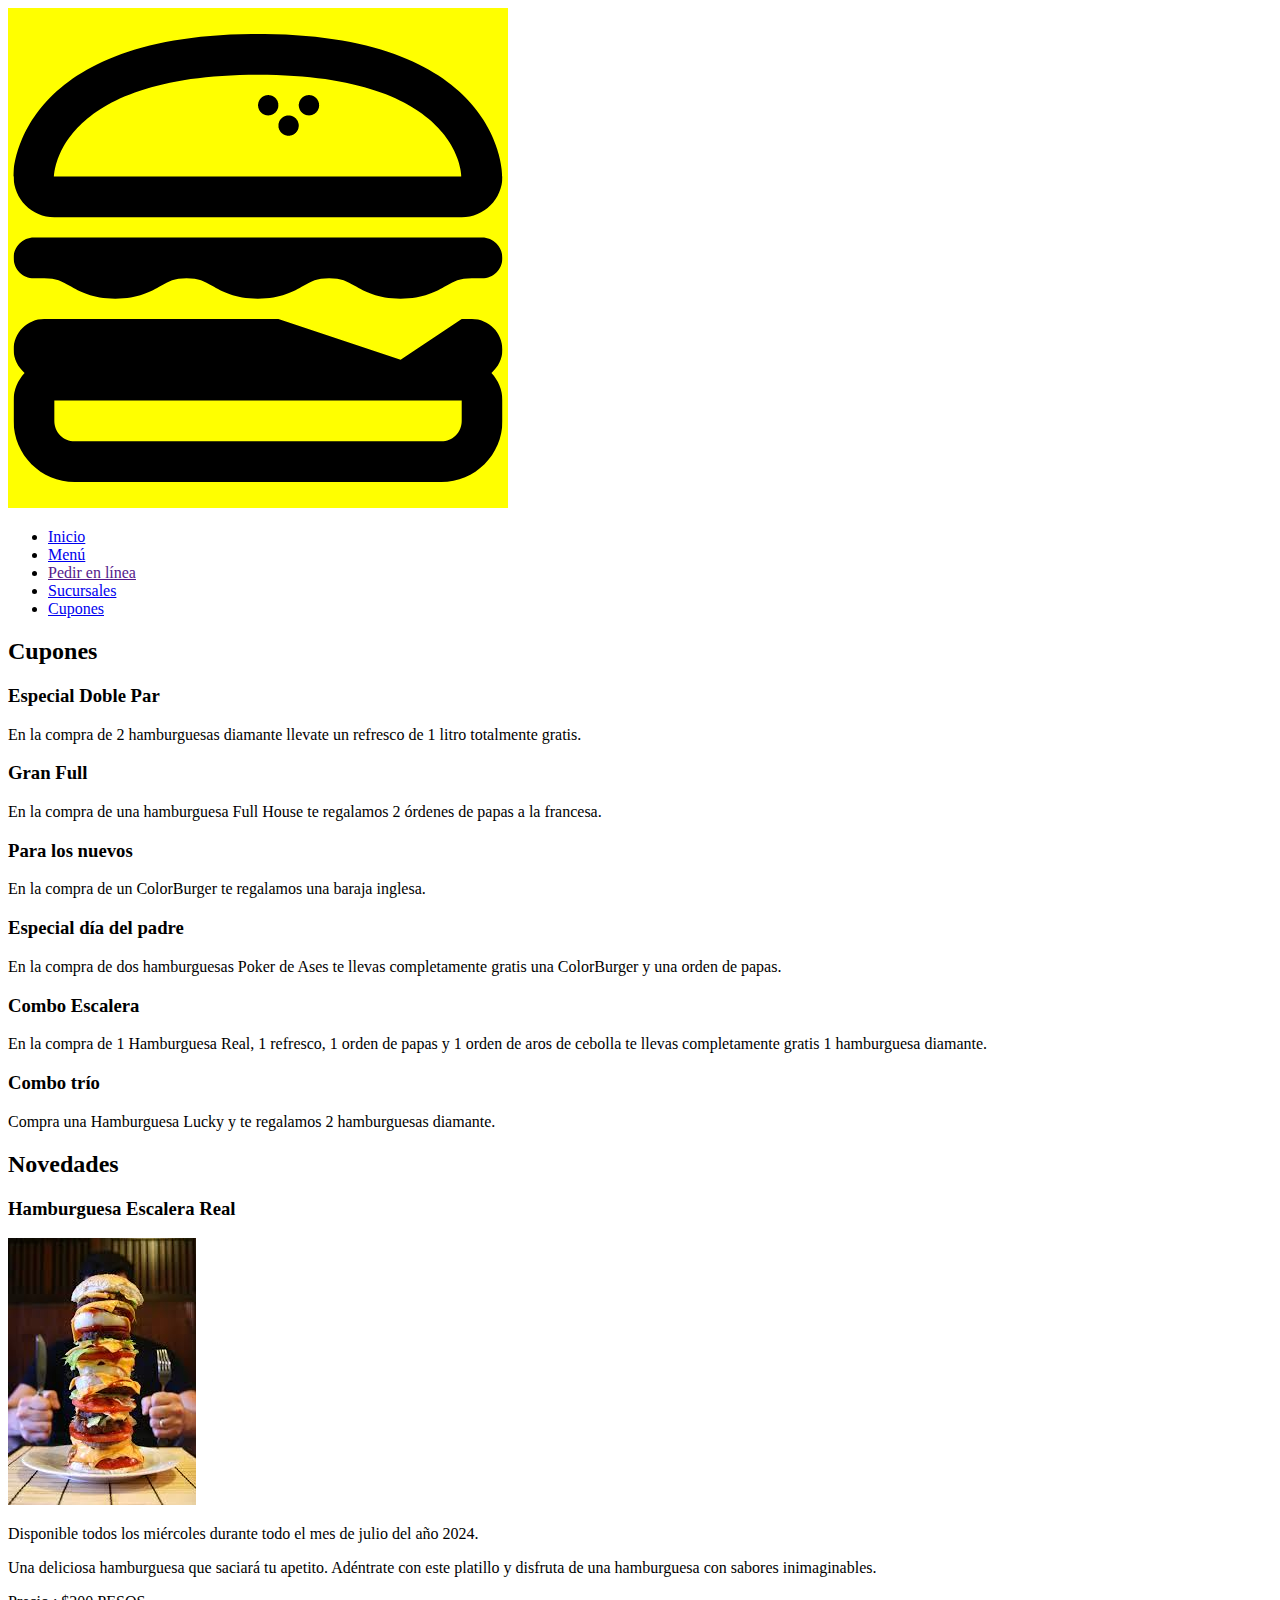
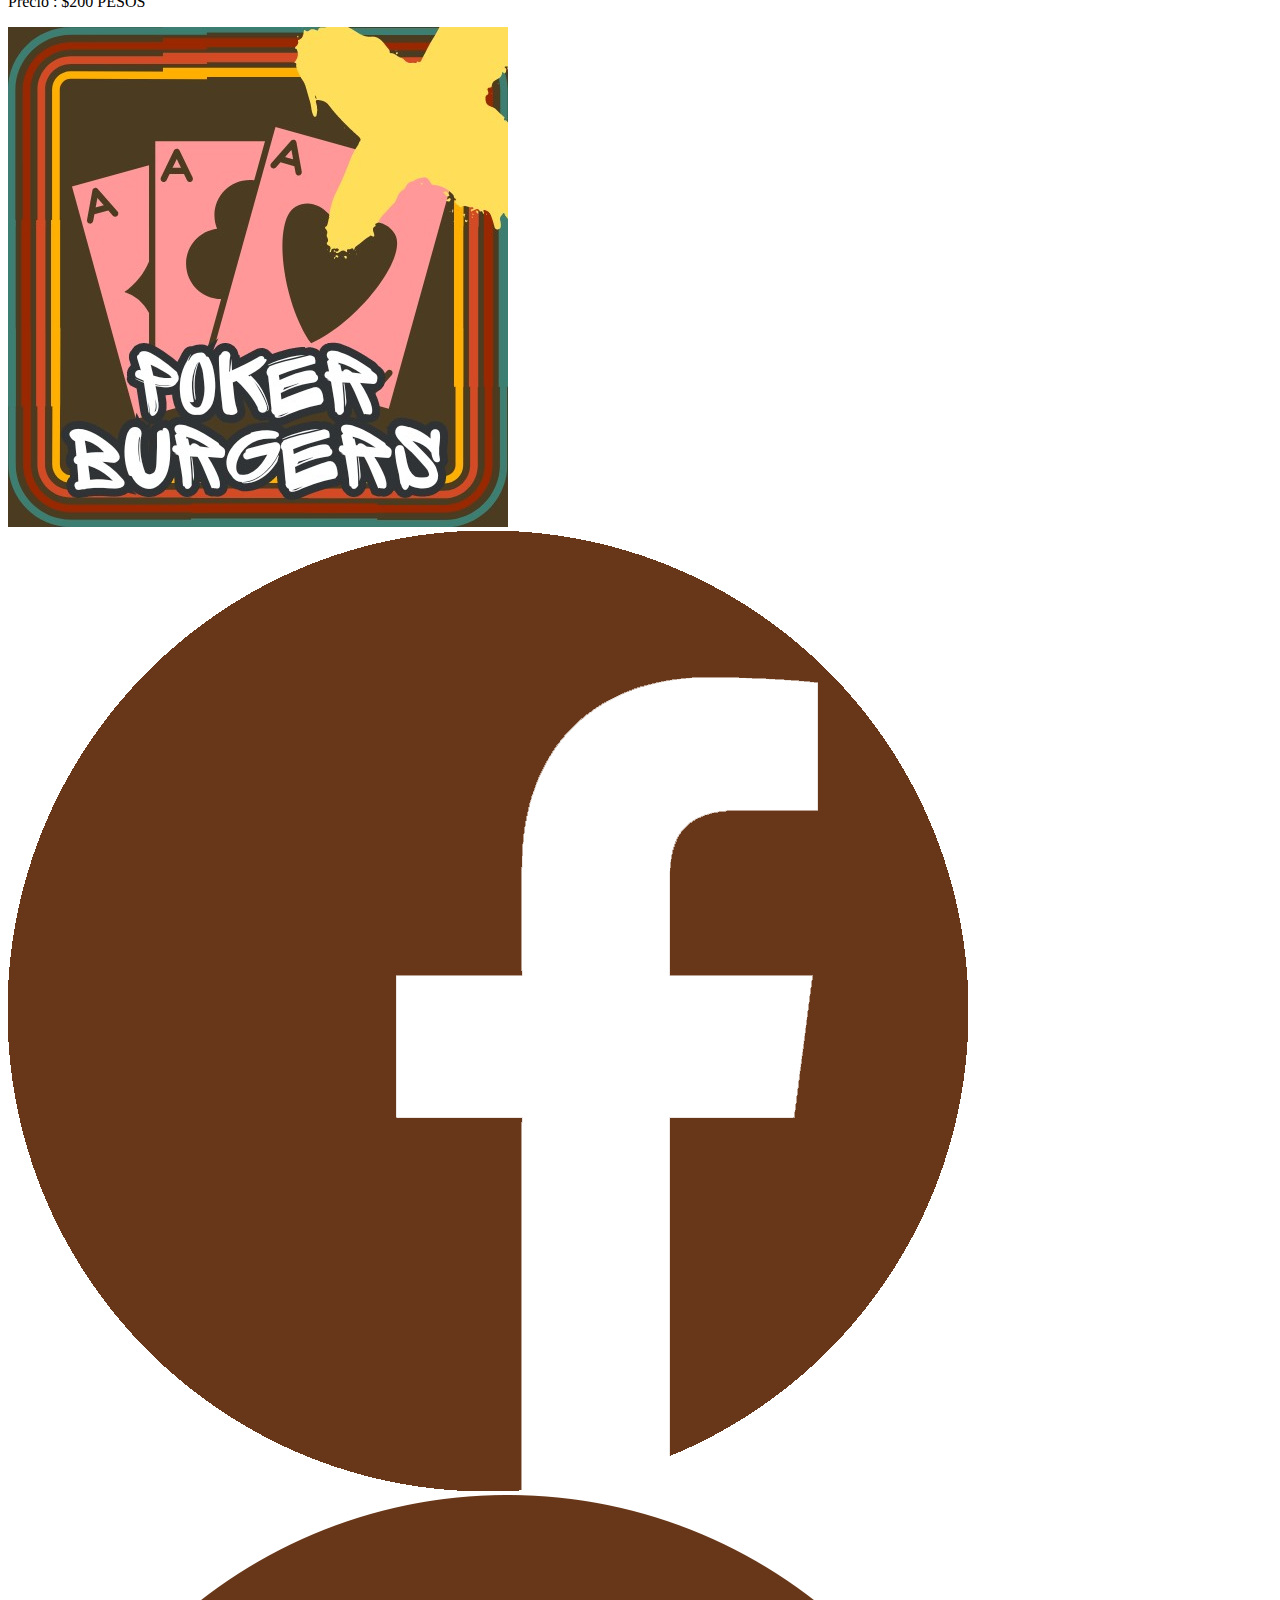
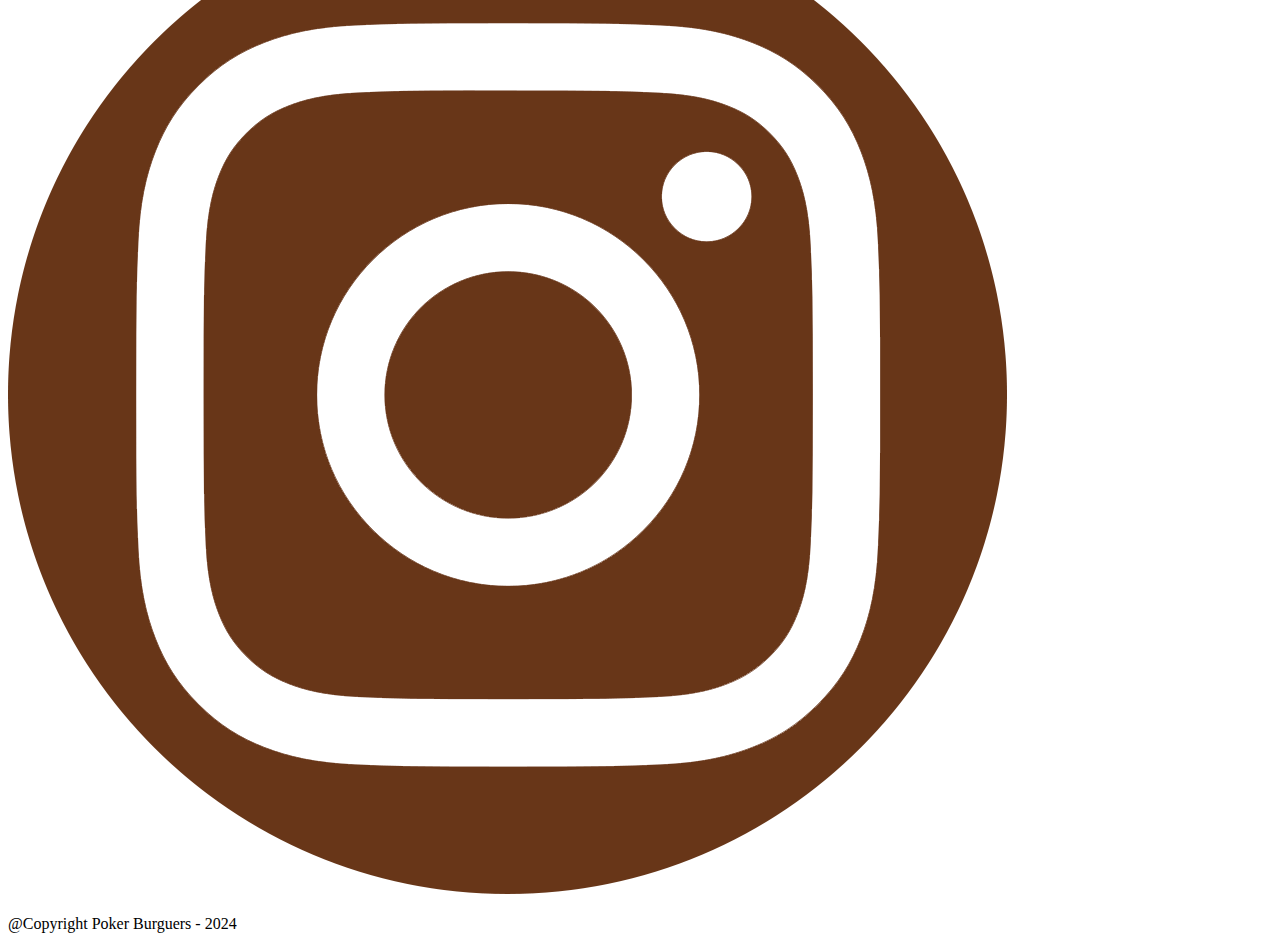
==== PokerBurguers-BackEnd/cupones.html @ cae0e5f9 "Subida de archivos" ====
<!DOCTYPE html>
<html lang="es">
<head>
    <meta charset="UTF-8">
    <meta name="viewport" content="width=device-width, initial-scale=1.0">
    <title>PockerBurgers - Cupones</title>
    <link rel="stylesheet" type="text/css" href="estilos/cupones.css"> 
    <link rel="icon" type="image/x-icon" href="imagenes/icono.ico">
</head>
<body>
    <header>
        <img class="logo" src="imagenes/logo2.png">
        <div>    
            <nav>
                <ul>
                    <li><a href="index.html">Inicio</a></li>
                    <li><a href="menu_pokerburgers.html">Menú</a></li>
                    <li><a href="">Pedir en línea</a></li>
                    <li><a href="sucursales.html">Sucursales</a></li>
                    <li><a href="cupones.html">Cupones</a></li>
                </ul>
            </nav>
        </div>
    </header> 
   
    <main>
        <section class="cupones">
            <h2>Cupones</h2>
            <div>
                <div class="cupon">
                    <h3>Especial Doble Par</h3>
                    <p>En la compra de 2 hamburguesas diamante llevate un refresco de 1 litro totalmente gratis.</p>
                </div>
                <div class="cupon">
                    <h3>Gran Full</h3>
                    <p>En la compra de una hamburguesa Full House te regalamos 2 órdenes de papas a la francesa.</p>
                </div>
                <div class="cupon">
                    <h3>Para los nuevos</h3>
                    <p>En la compra de un ColorBurger te regalamos una baraja inglesa.</p>
                </div>
                <div class="cupon">
                    <h3>Especial día del padre</h3>
                    <p>En la compra de dos hamburguesas Poker de Ases te llevas completamente gratis una ColorBurger y una orden de papas.</p>
                </div>
                <div class="cupon">
                    <h3>Combo Escalera</h3>
                    <p>En la compra de 1 Hamburguesa Real, 1 refresco, 1 orden de papas y 1 orden de aros de cebolla te llevas completamente gratis 1 hamburguesa diamante.</p>
                </div>
                <div class="cupon">
                    <h3>Combo trío</h3>
                    <p>Compra una Hamburguesa Lucky y te regalamos 2 hamburguesas diamante.</p>
                </div>
            </div>
        </section>
       
        <section class="novedades">
            <h2>Novedades</h2>
            <div class="novedad_detalle">
                <h3>Hamburguesa Escalera Real</h3>
                <img src="imagenes/ima1.jpg" class="novedad_imagen" alt="Hamburguesa Escalera Real">
                <p>Disponible todos los miércoles durante todo el mes de julio del año 2024.</p>
                <p>Una deliciosa hamburguesa que saciará tu apetito. Adéntrate con este platillo y disfruta de una hamburguesa con sabores inimaginables.</p>
                <p>Precio : $200 PESOS</p>
            </div>
        </section>
    </main>
    <footer>
        <img class="logo_footer" src="imagenes/logo.png">
        <img class="logo_footer" src="imagenes/facebook.png">
        <img class="logo_footer" src="imagenes/Instagram.png">
        <p>@Copyright Poker Burguers - 2024</p>
    </footer>
</body>
</html>
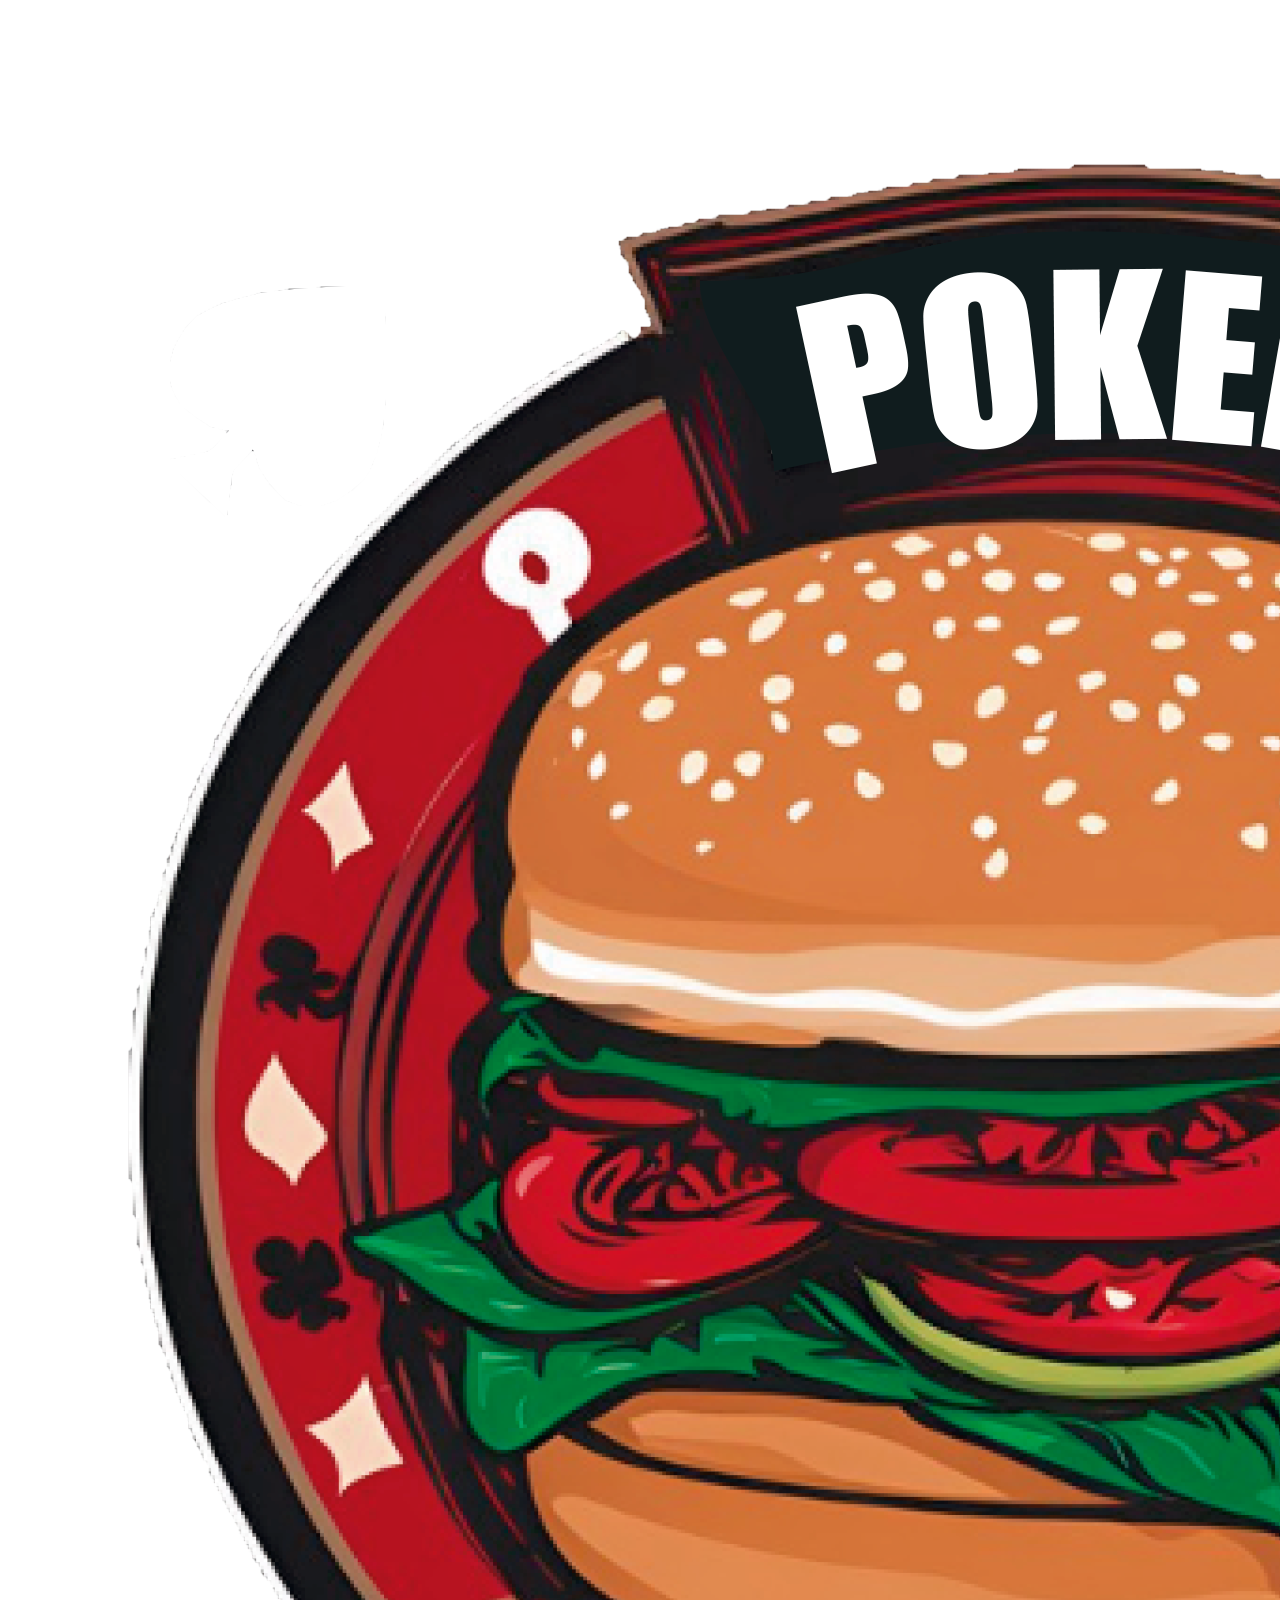
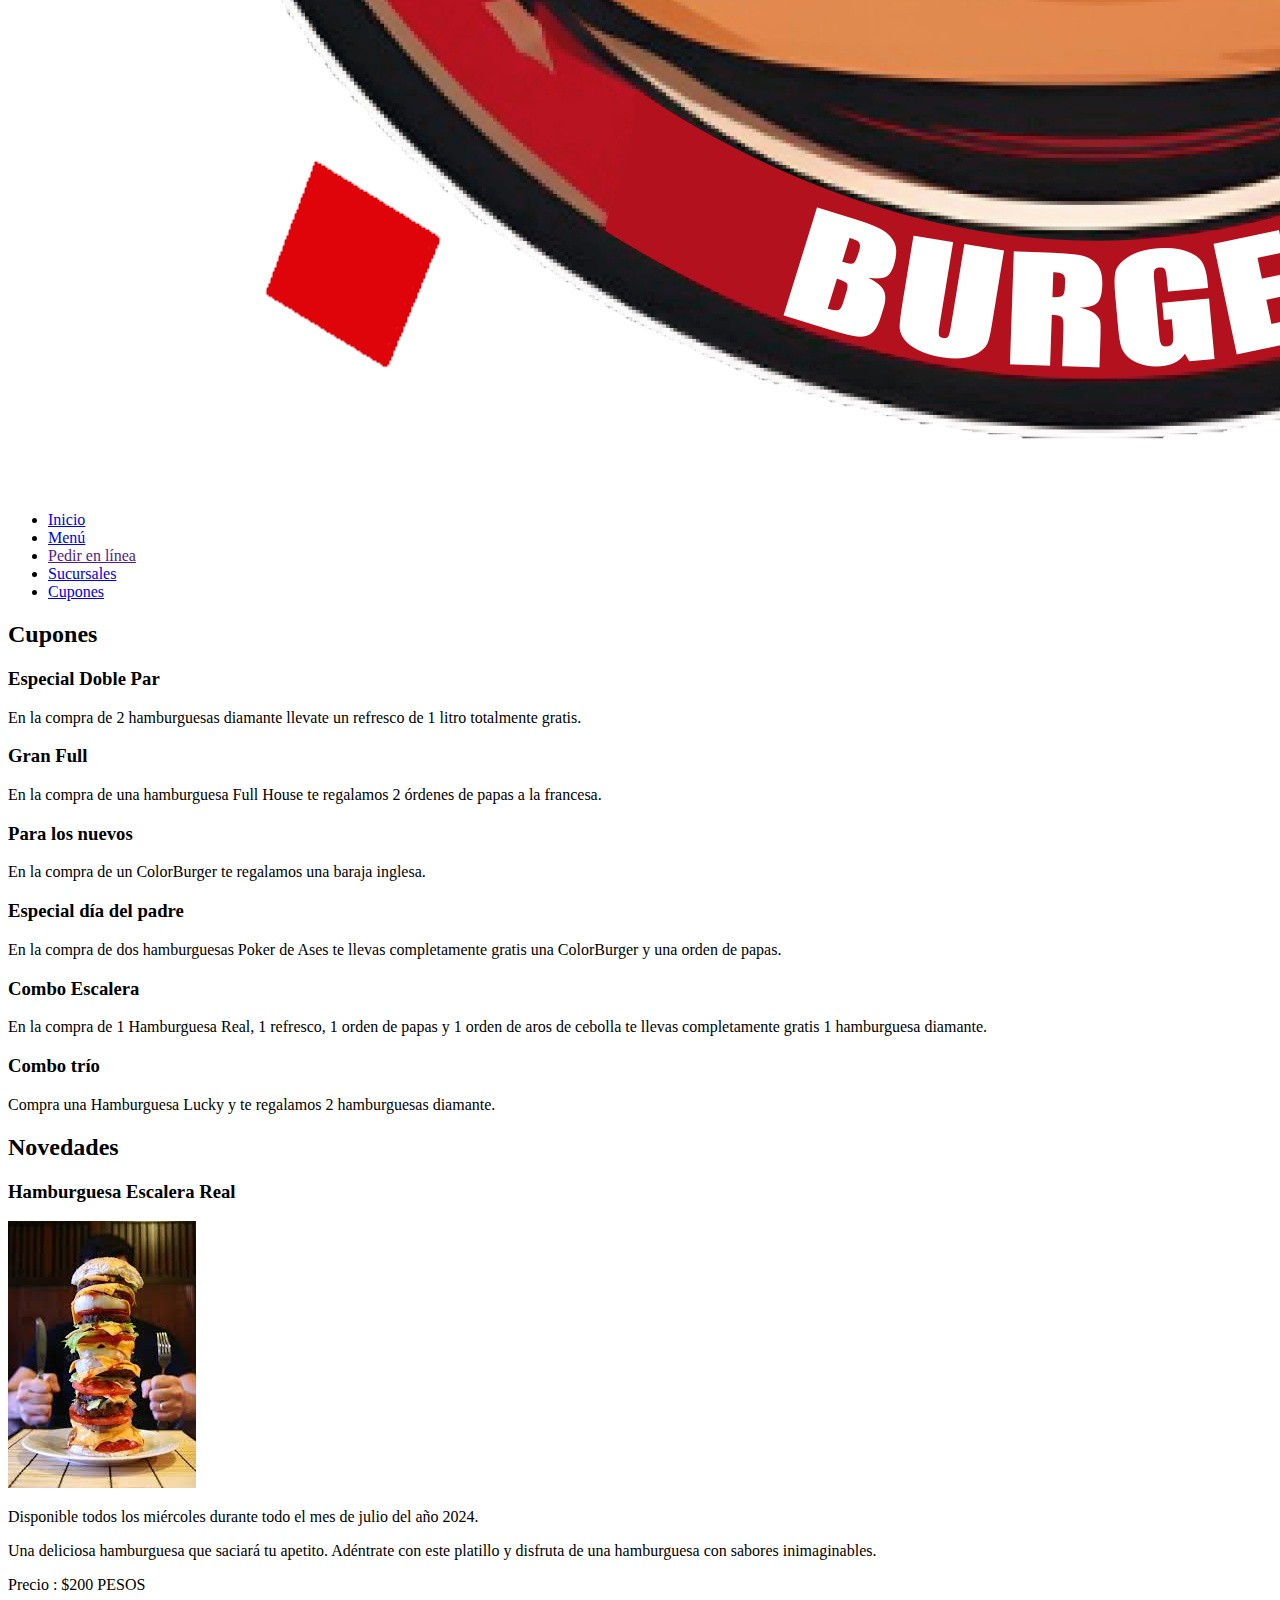
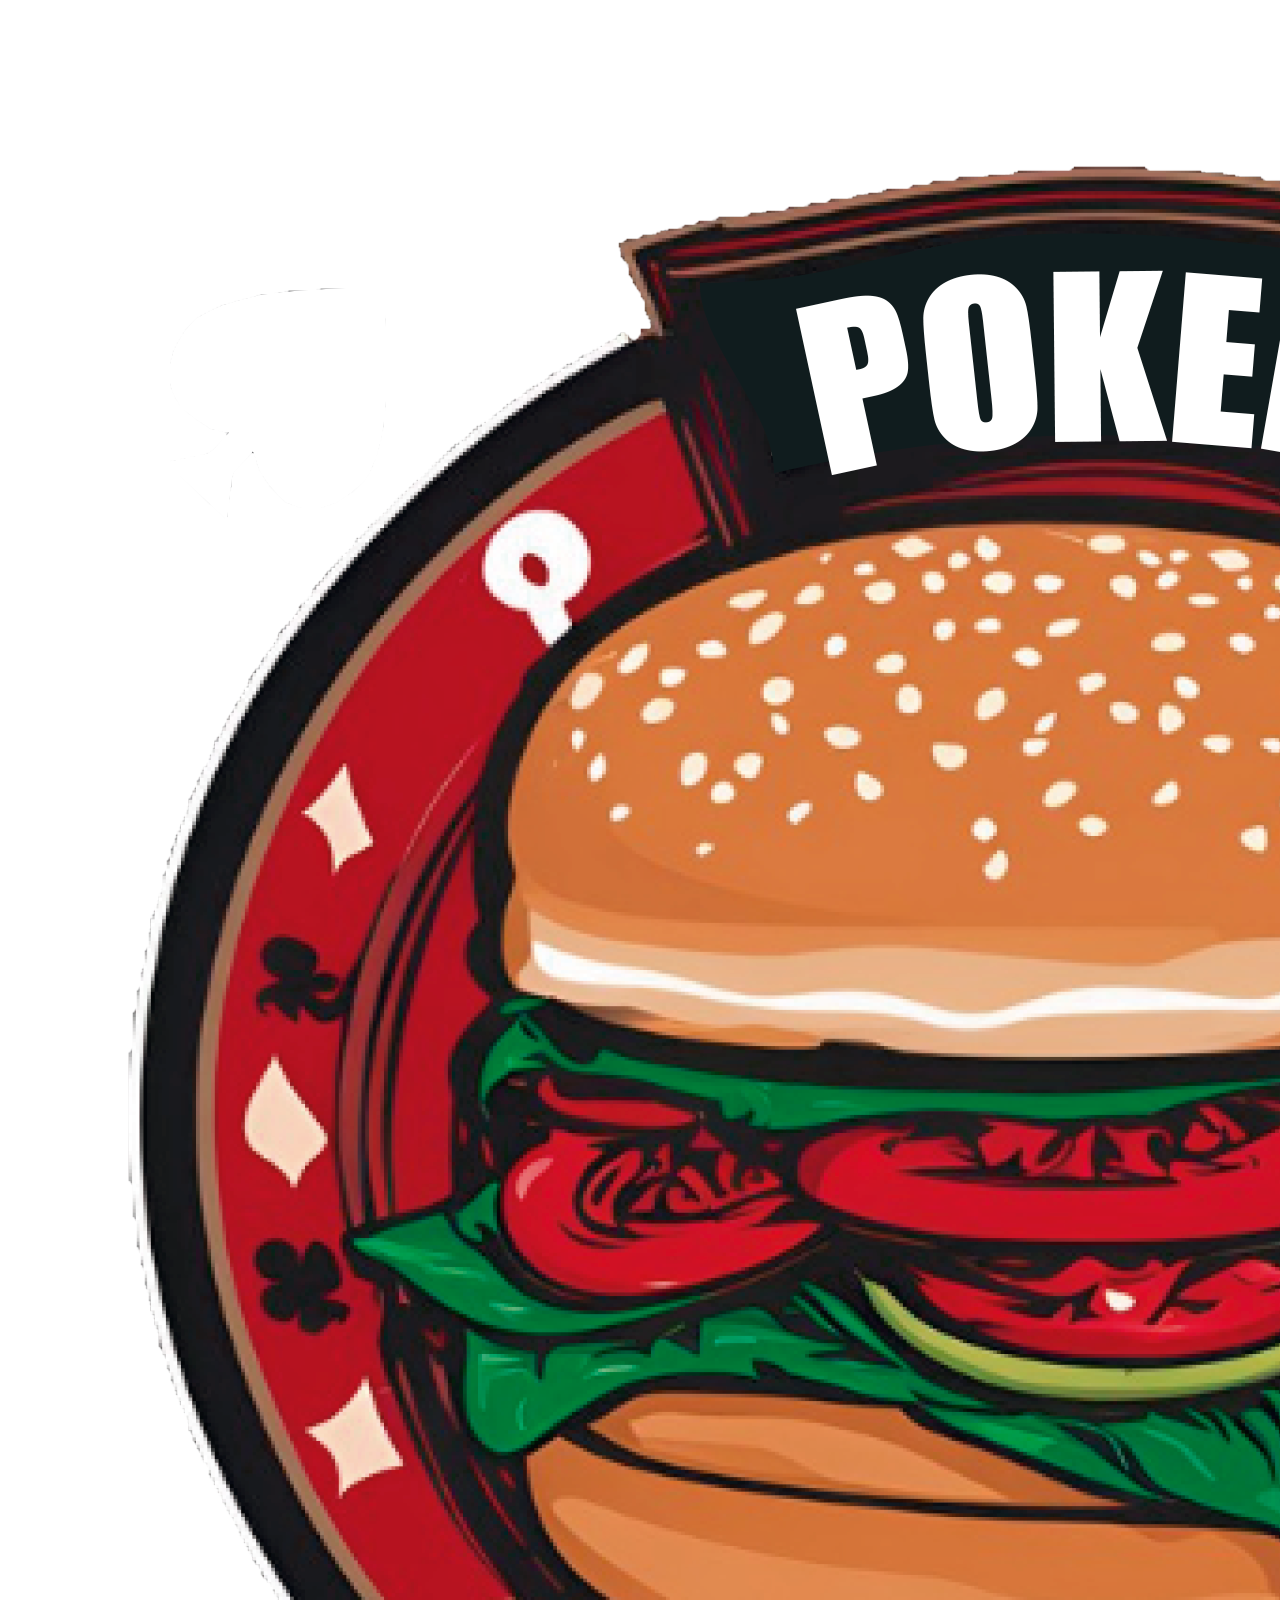
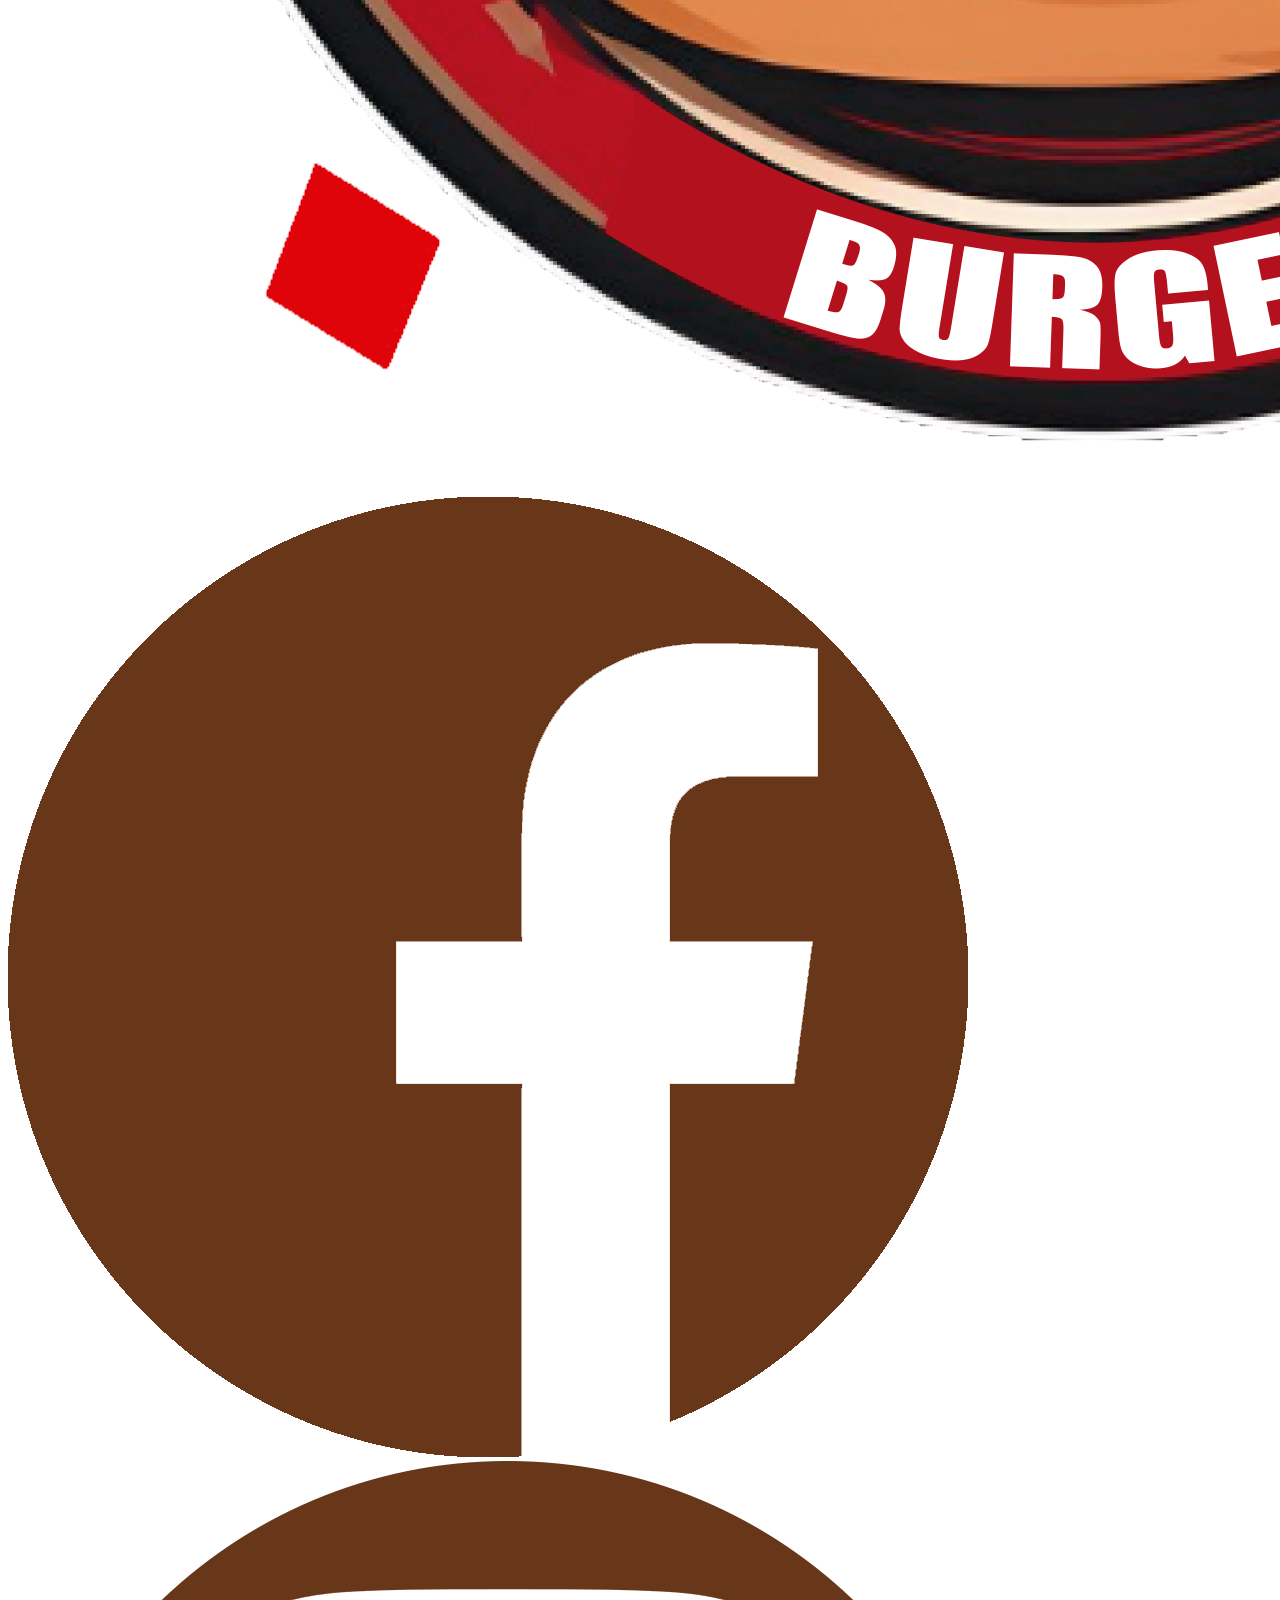
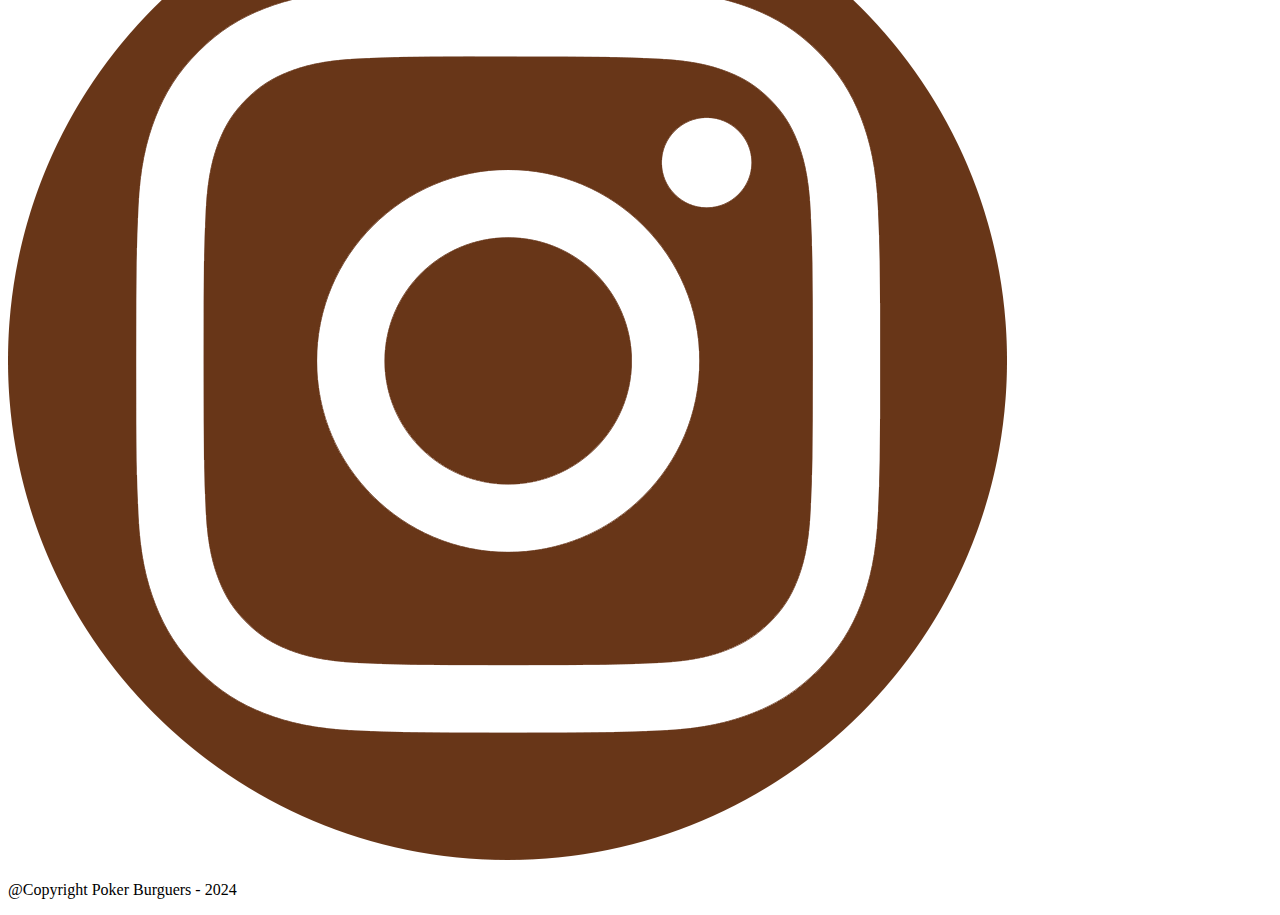
==== commit 066f4bc7: "Modificaciones al Index" ====
--- a/PokerBurguers-BackEnd/cupones.html
+++ b/PokerBurguers-BackEnd/cupones.html
@@ -9,7 +9,7 @@
 </head>
 <body>
     <header>
-        <img class="logo" src="imagenes/logo2.png">
+        <img class="logo" src="imagenes/logo.png">
         <div>    
             <nav>
                 <ul>
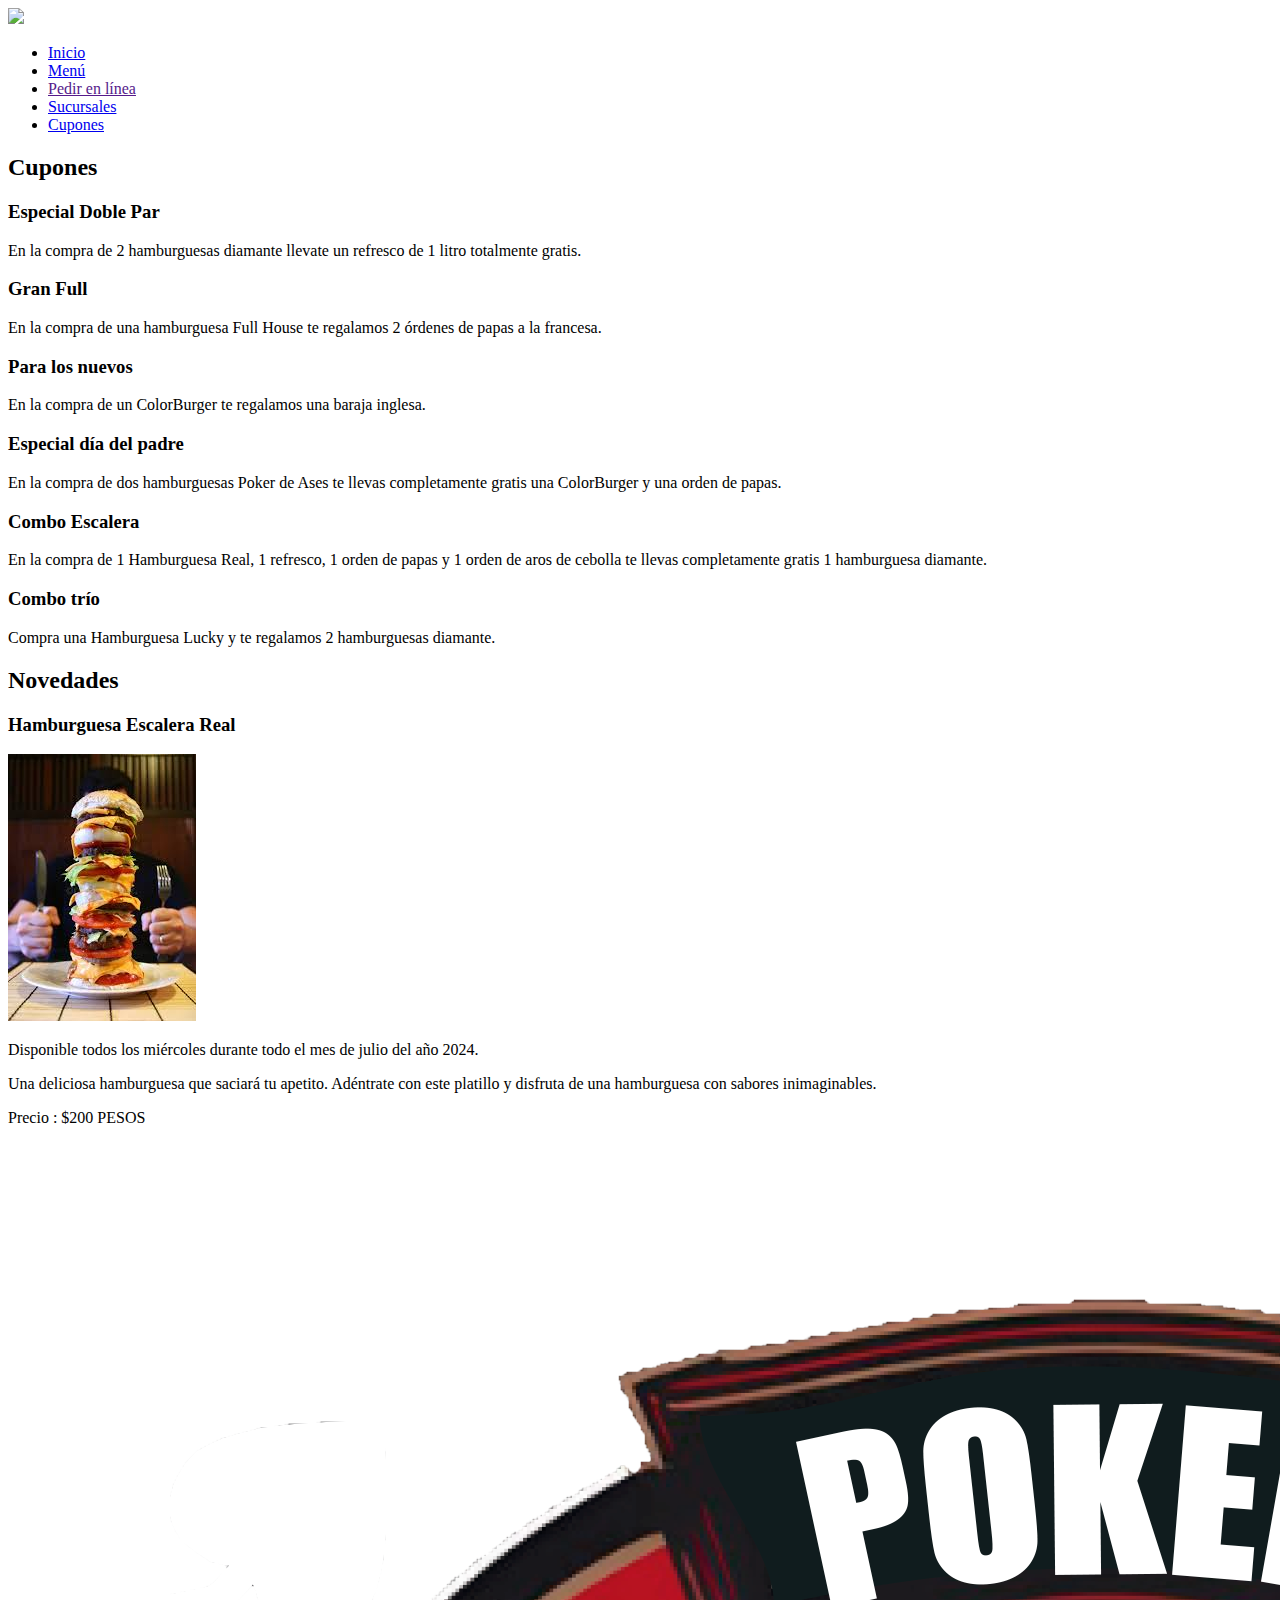
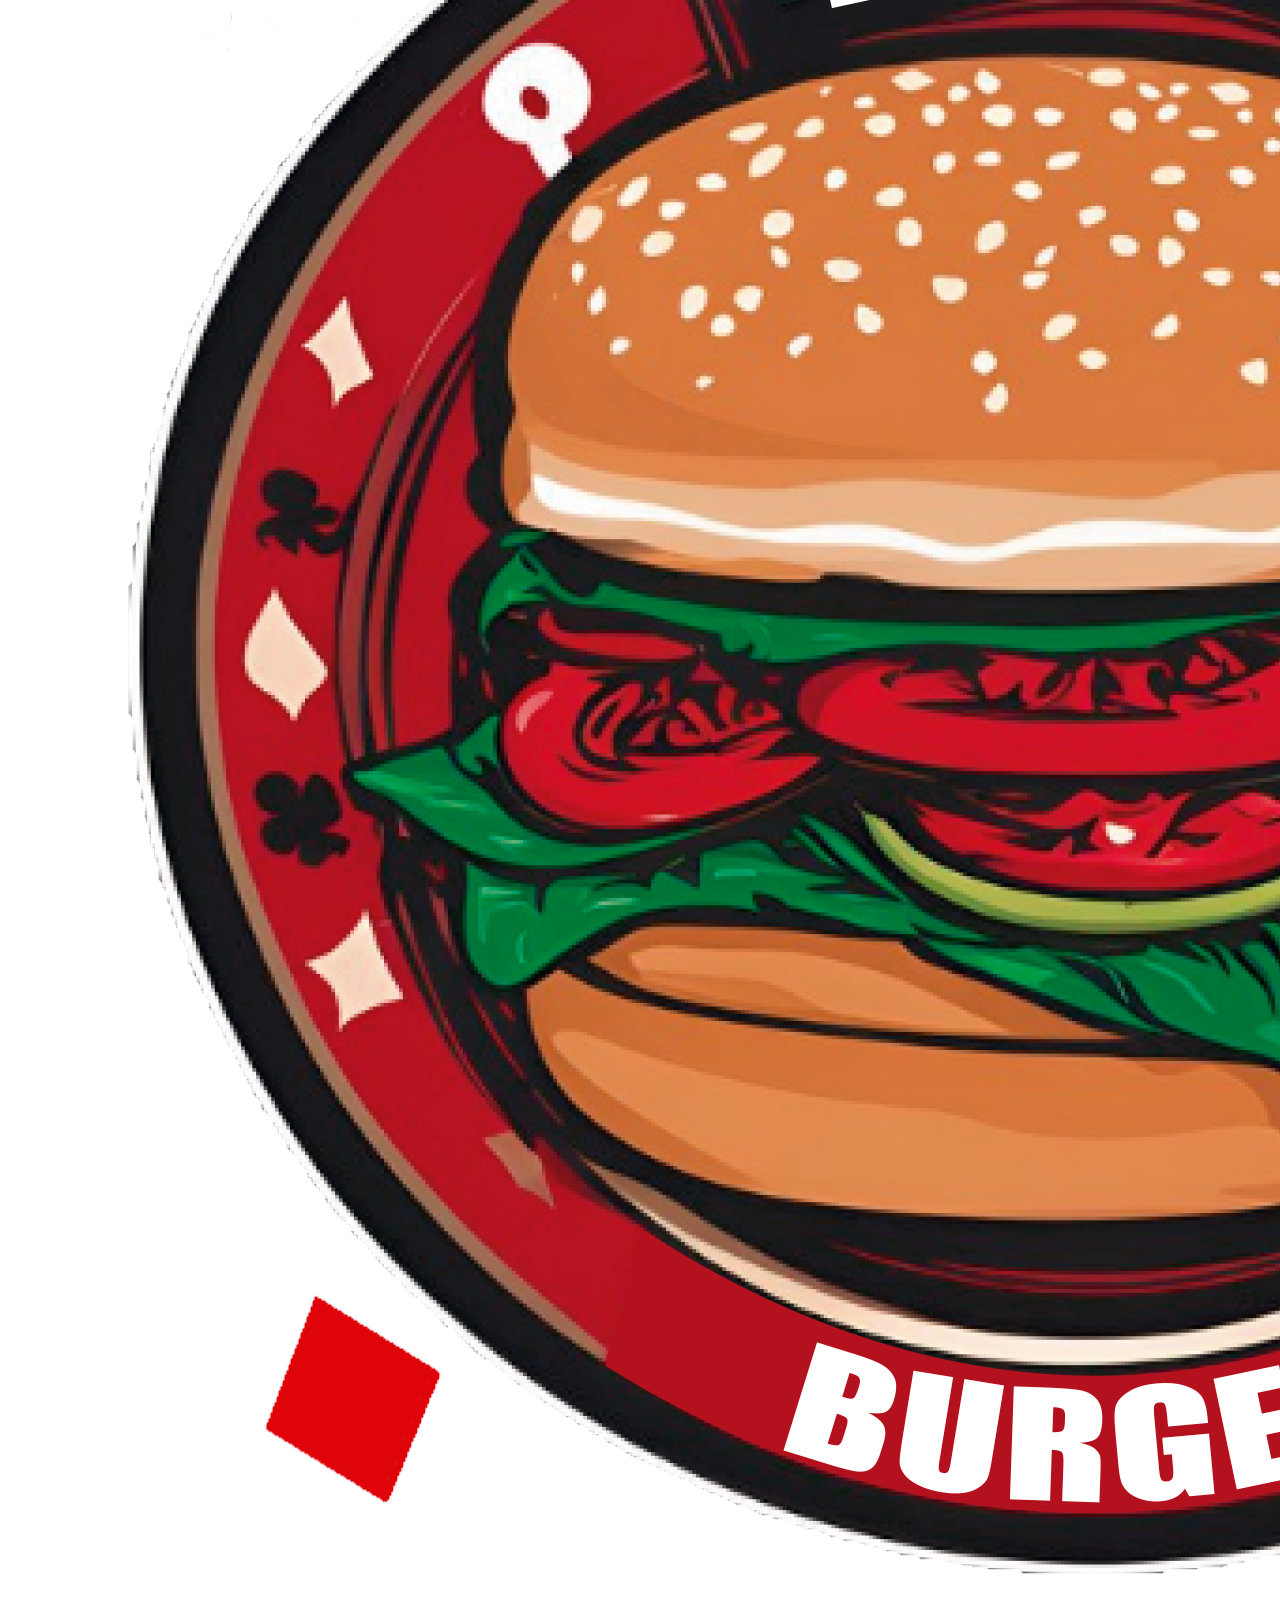
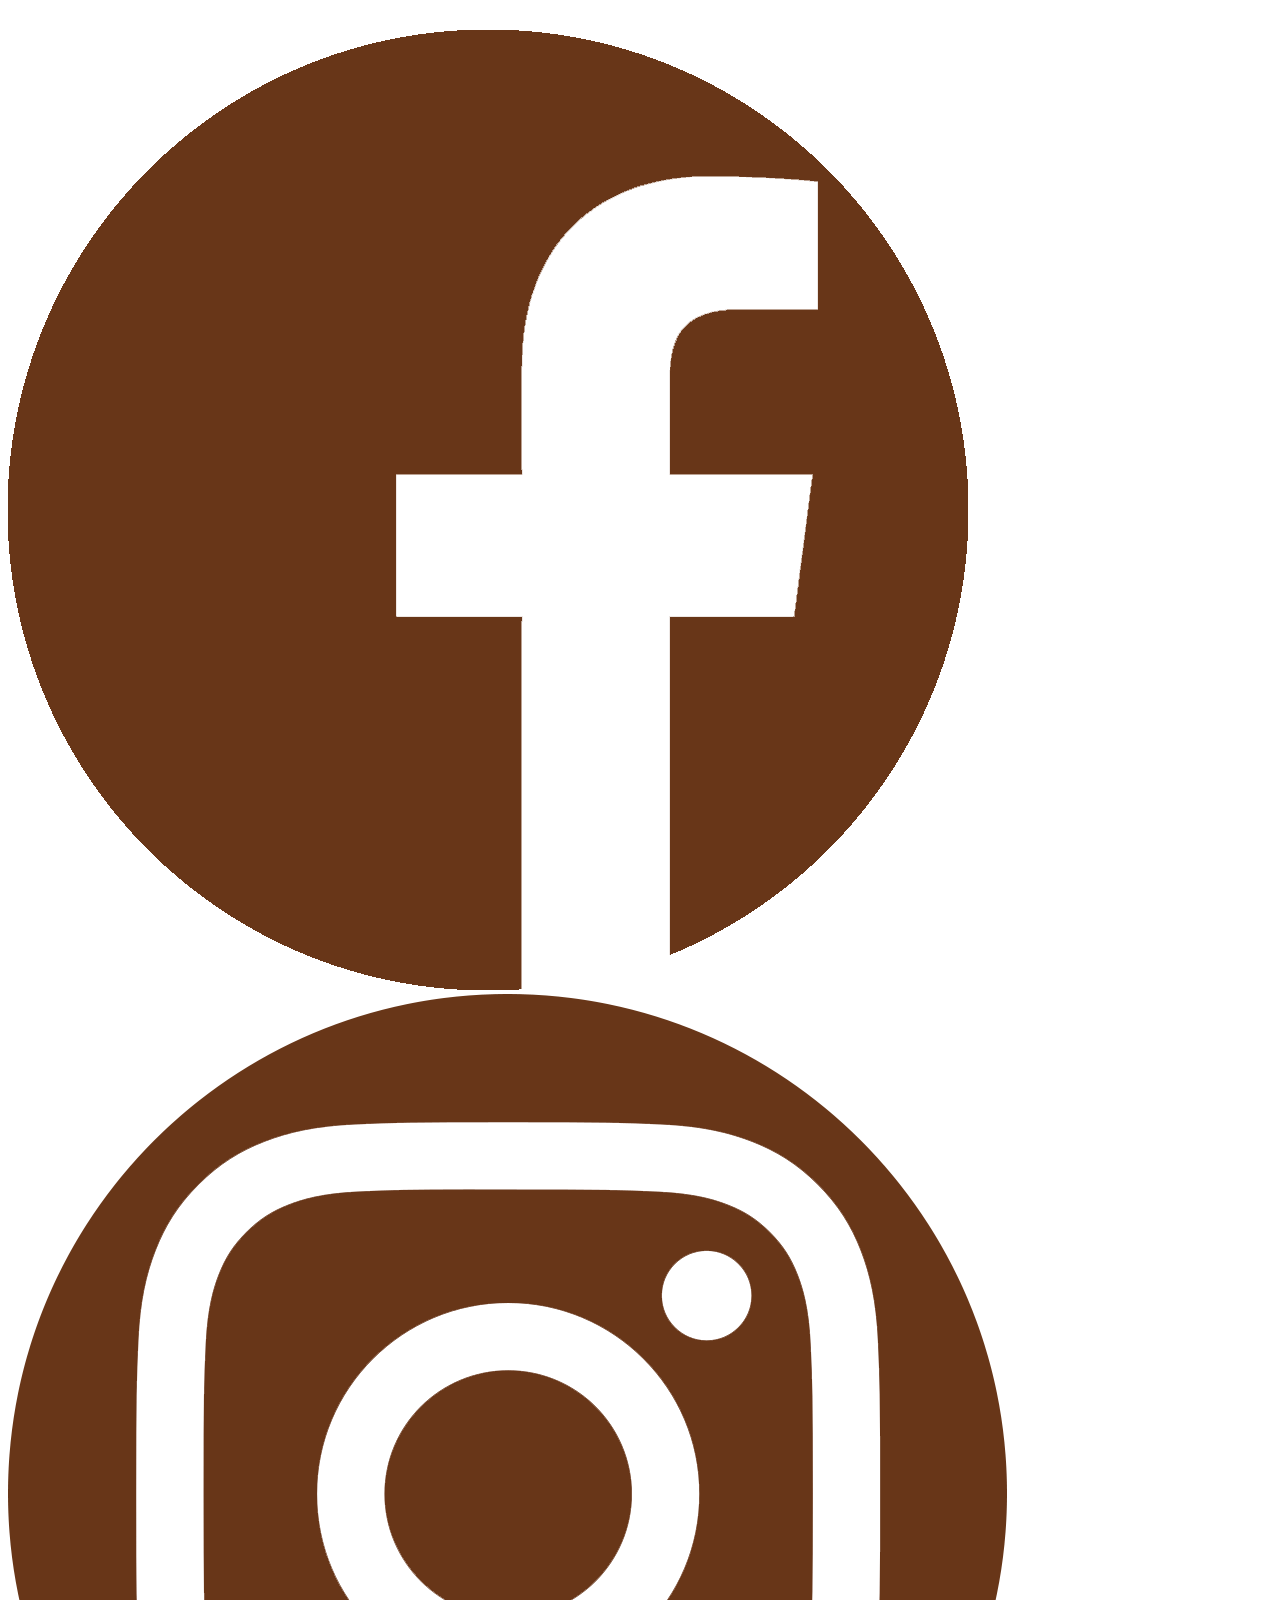
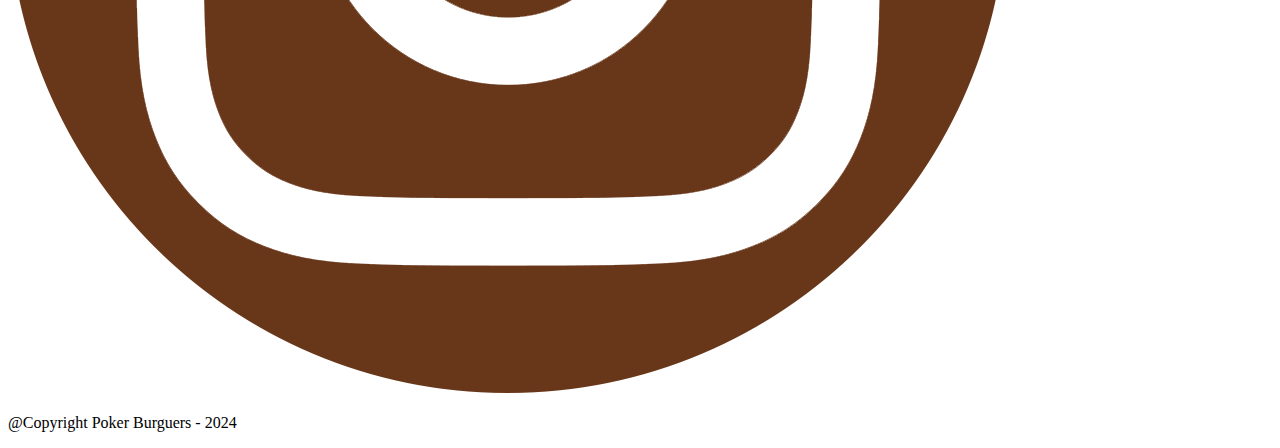
==== commit a0cee5c0: "Cupones" ====
--- a/PokerBurguers-BackEnd/cupones.html
+++ b/PokerBurguers-BackEnd/cupones.html
@@ -9,7 +9,7 @@
 </head>
 <body>
     <header>
-        <img class="logo" src="imagenes/logo.png">
+        <img class="logo" src="imagenes/logo2.png">
         <div>    
             <nav>
                 <ul>
@@ -26,7 +26,7 @@
     <main>
         <section class="cupones">
             <h2>Cupones</h2>
-            <div>
+            <div class="cupones-grid">
                 <div class="cupon">
                     <h3>Especial Doble Par</h3>
                     <p>En la compra de 2 hamburguesas diamante llevate un refresco de 1 litro totalmente gratis.</p>
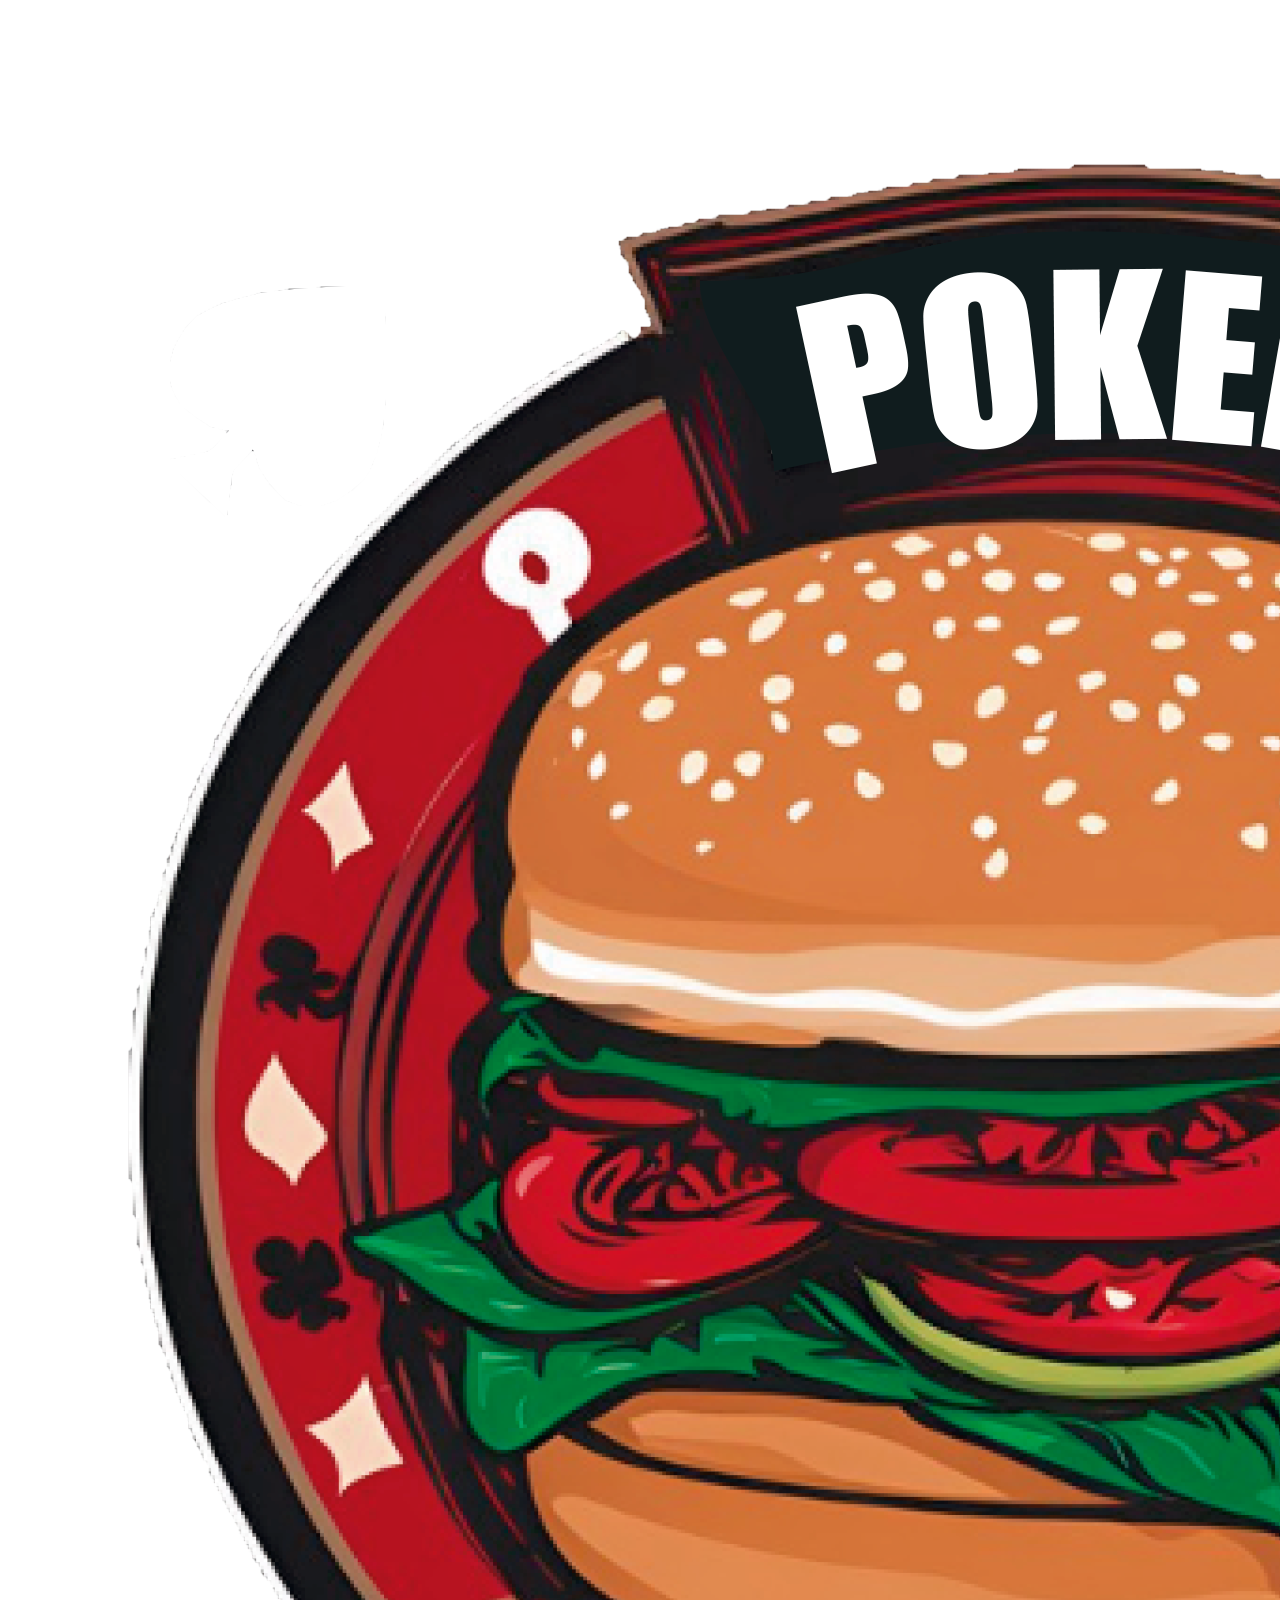
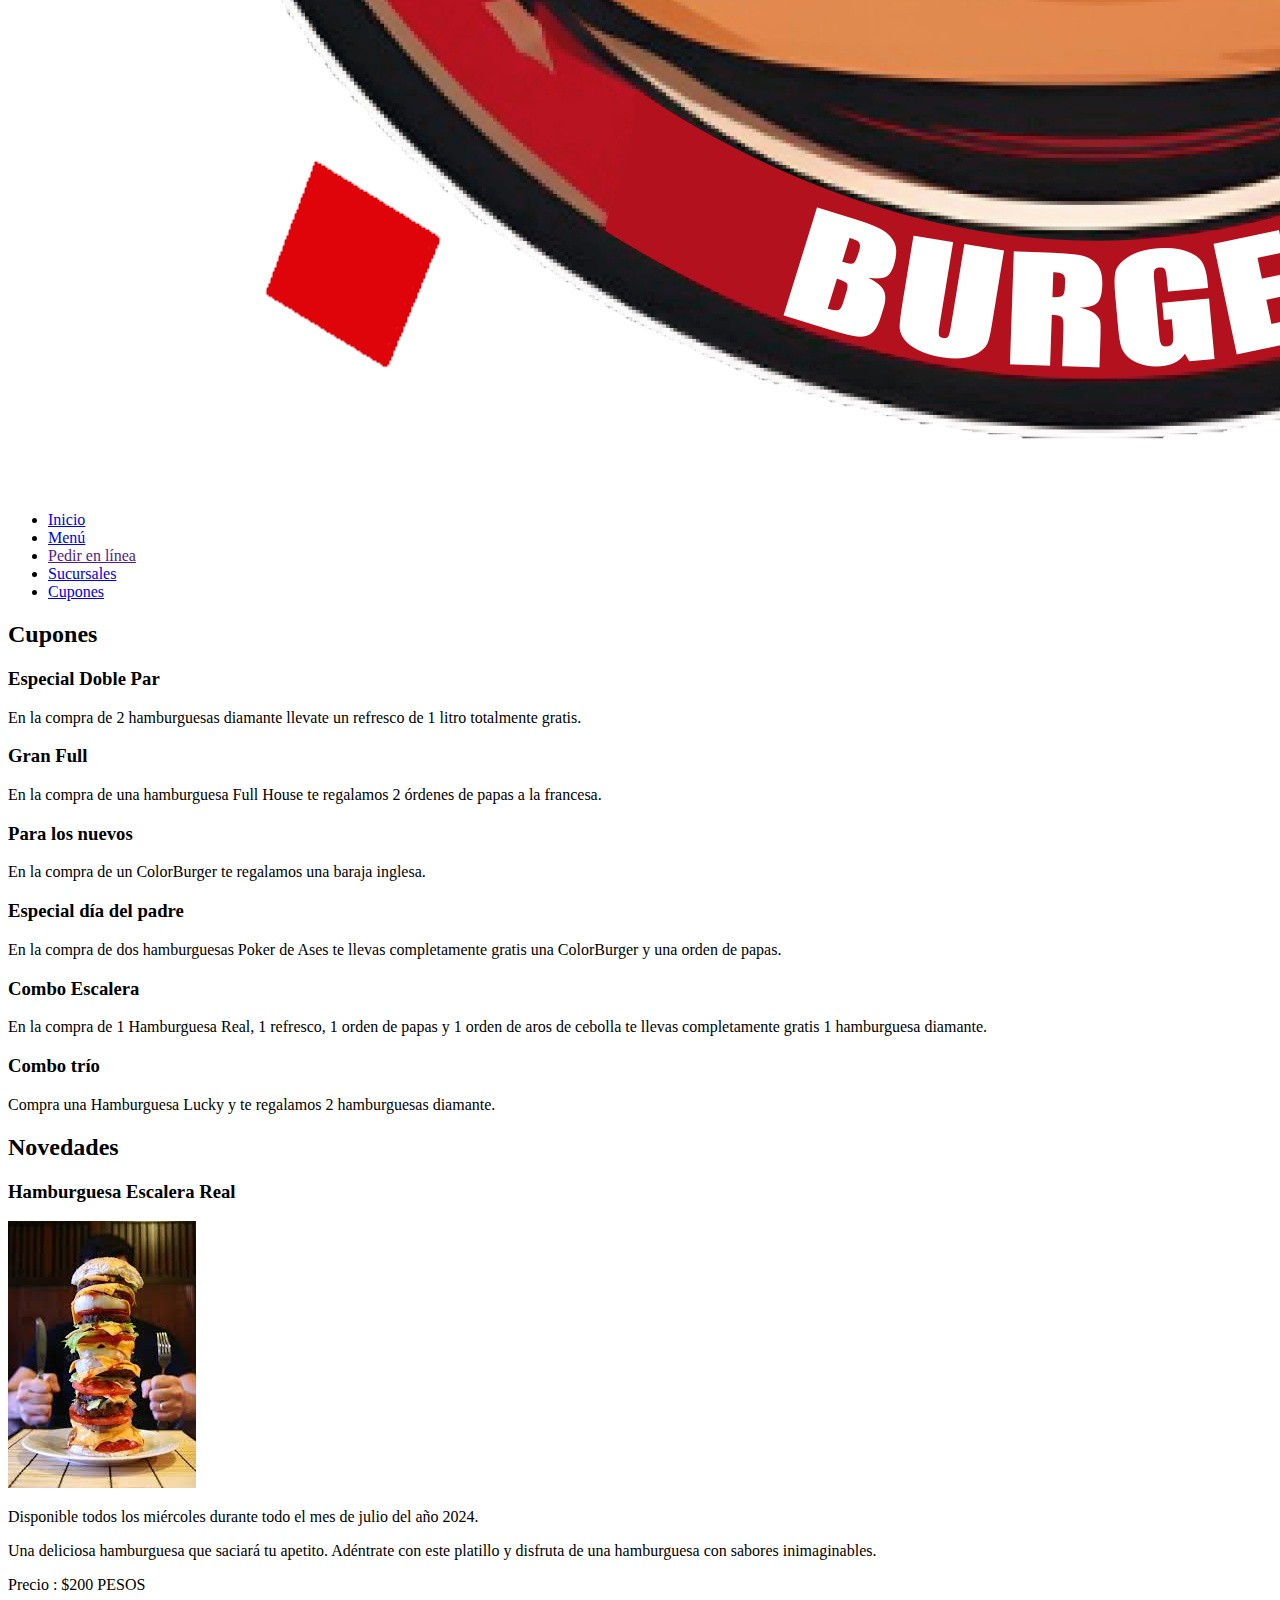
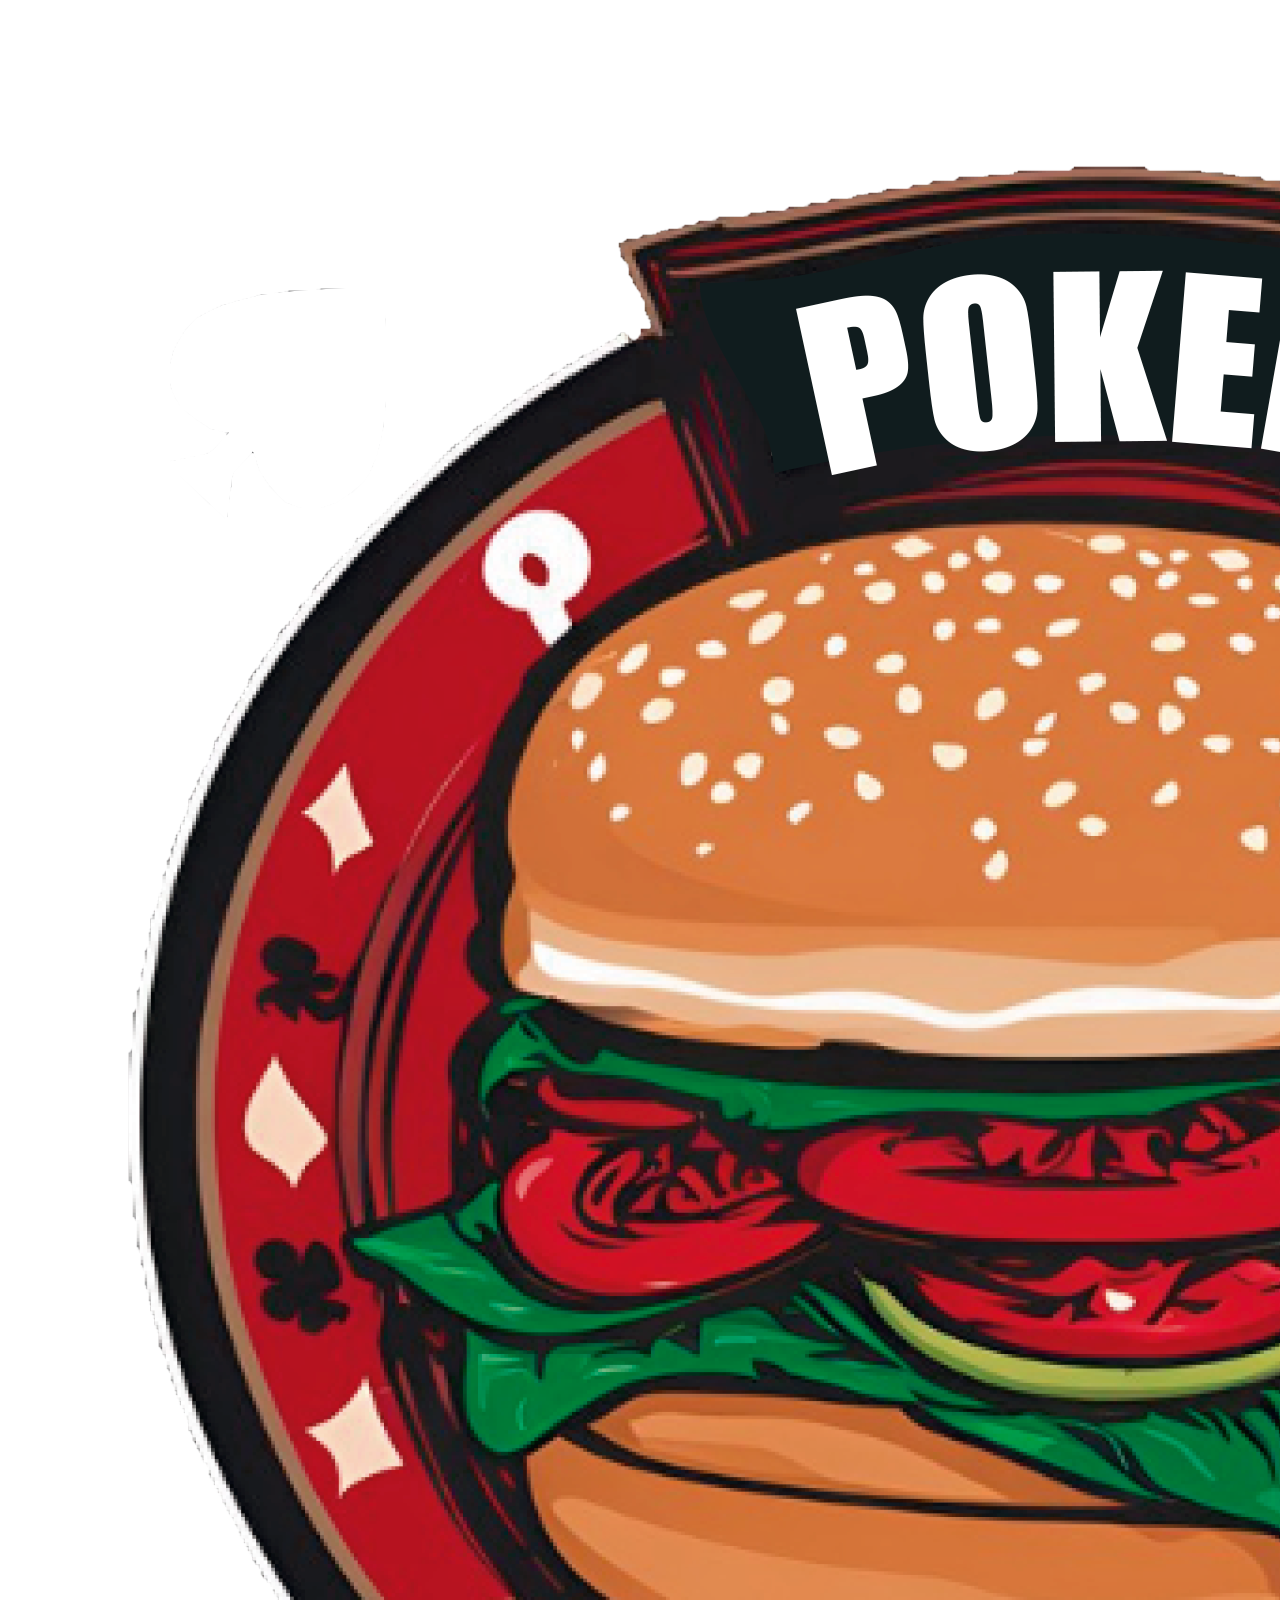
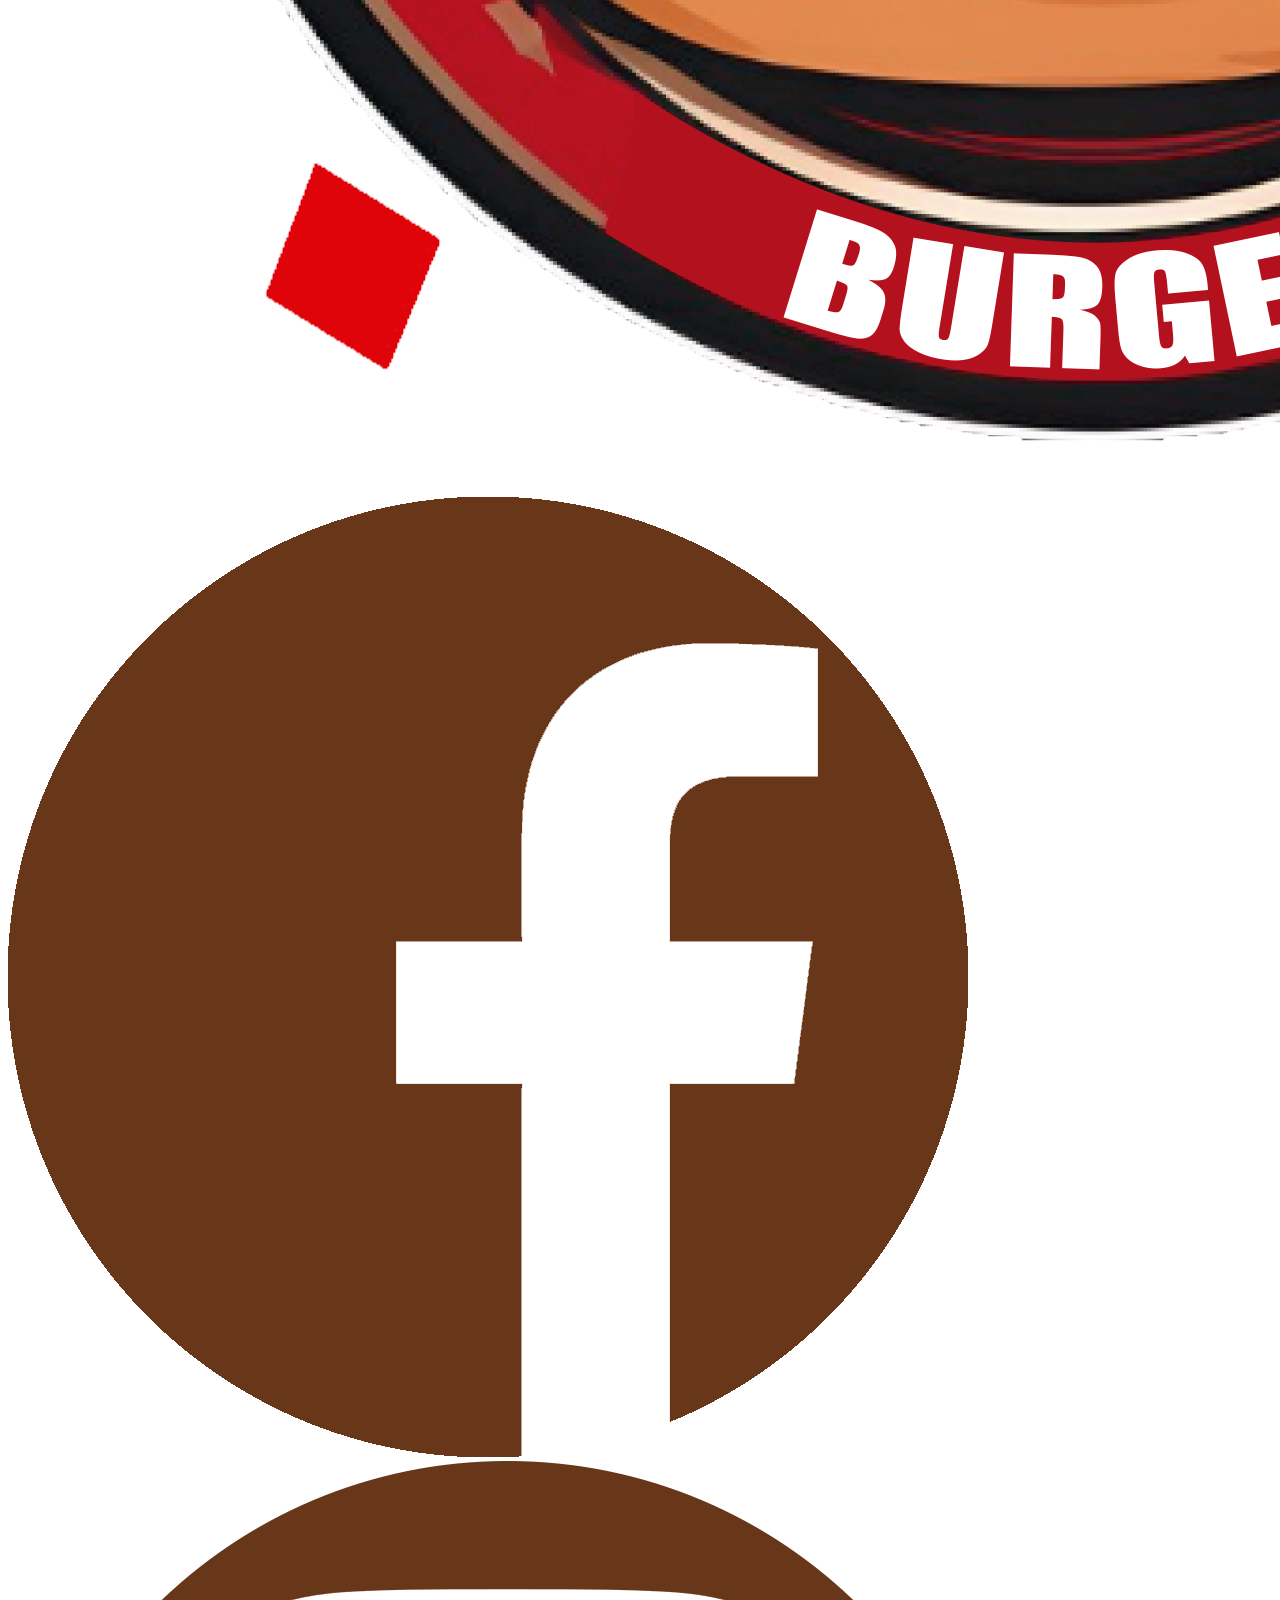
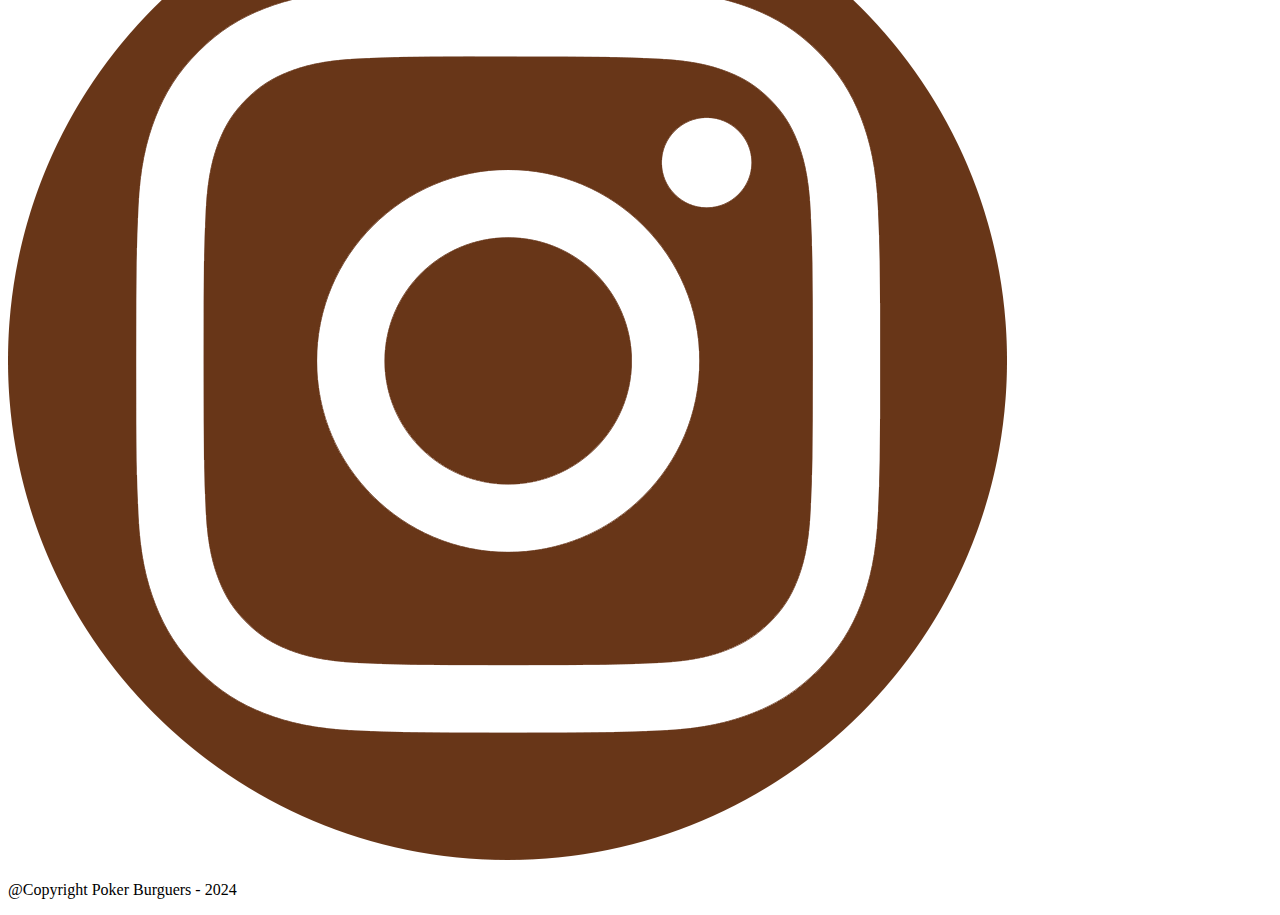
==== commit 4df324d1: "Merge branch 'main' into Max" ====
--- a/PokerBurguers-BackEnd/cupones.html
+++ b/PokerBurguers-BackEnd/cupones.html
@@ -3,13 +3,13 @@
 <head>
     <meta charset="UTF-8">
     <meta name="viewport" content="width=device-width, initial-scale=1.0">
-    <title>PockerBurgers - Cupones</title>
+    <title>Pocker Burgers - Cupones</title>
     <link rel="stylesheet" type="text/css" href="estilos/cupones.css"> 
     <link rel="icon" type="image/x-icon" href="imagenes/icono.ico">
 </head>
 <body>
     <header>
-        <img class="logo" src="imagenes/logo2.png">
+        <img class="logo" src="imagenes/logo.png">
         <div>    
             <nav>
                 <ul>
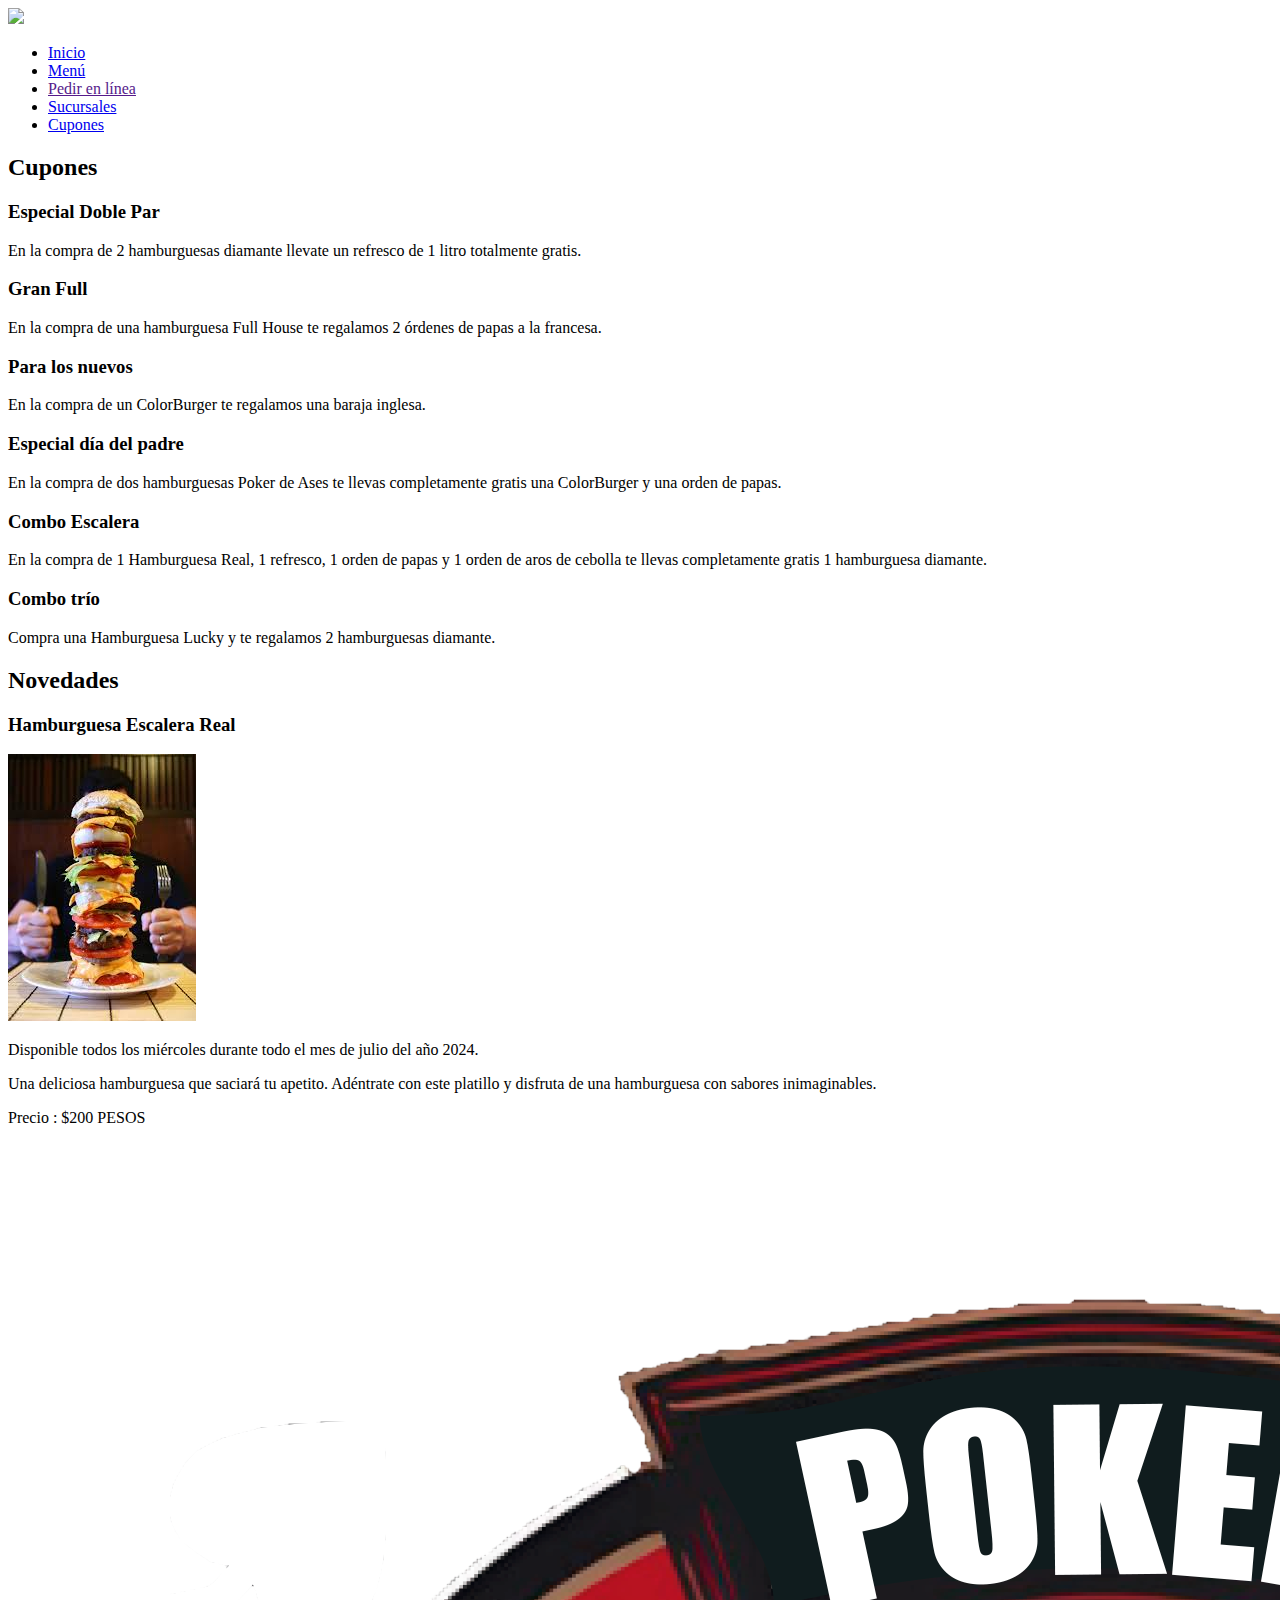
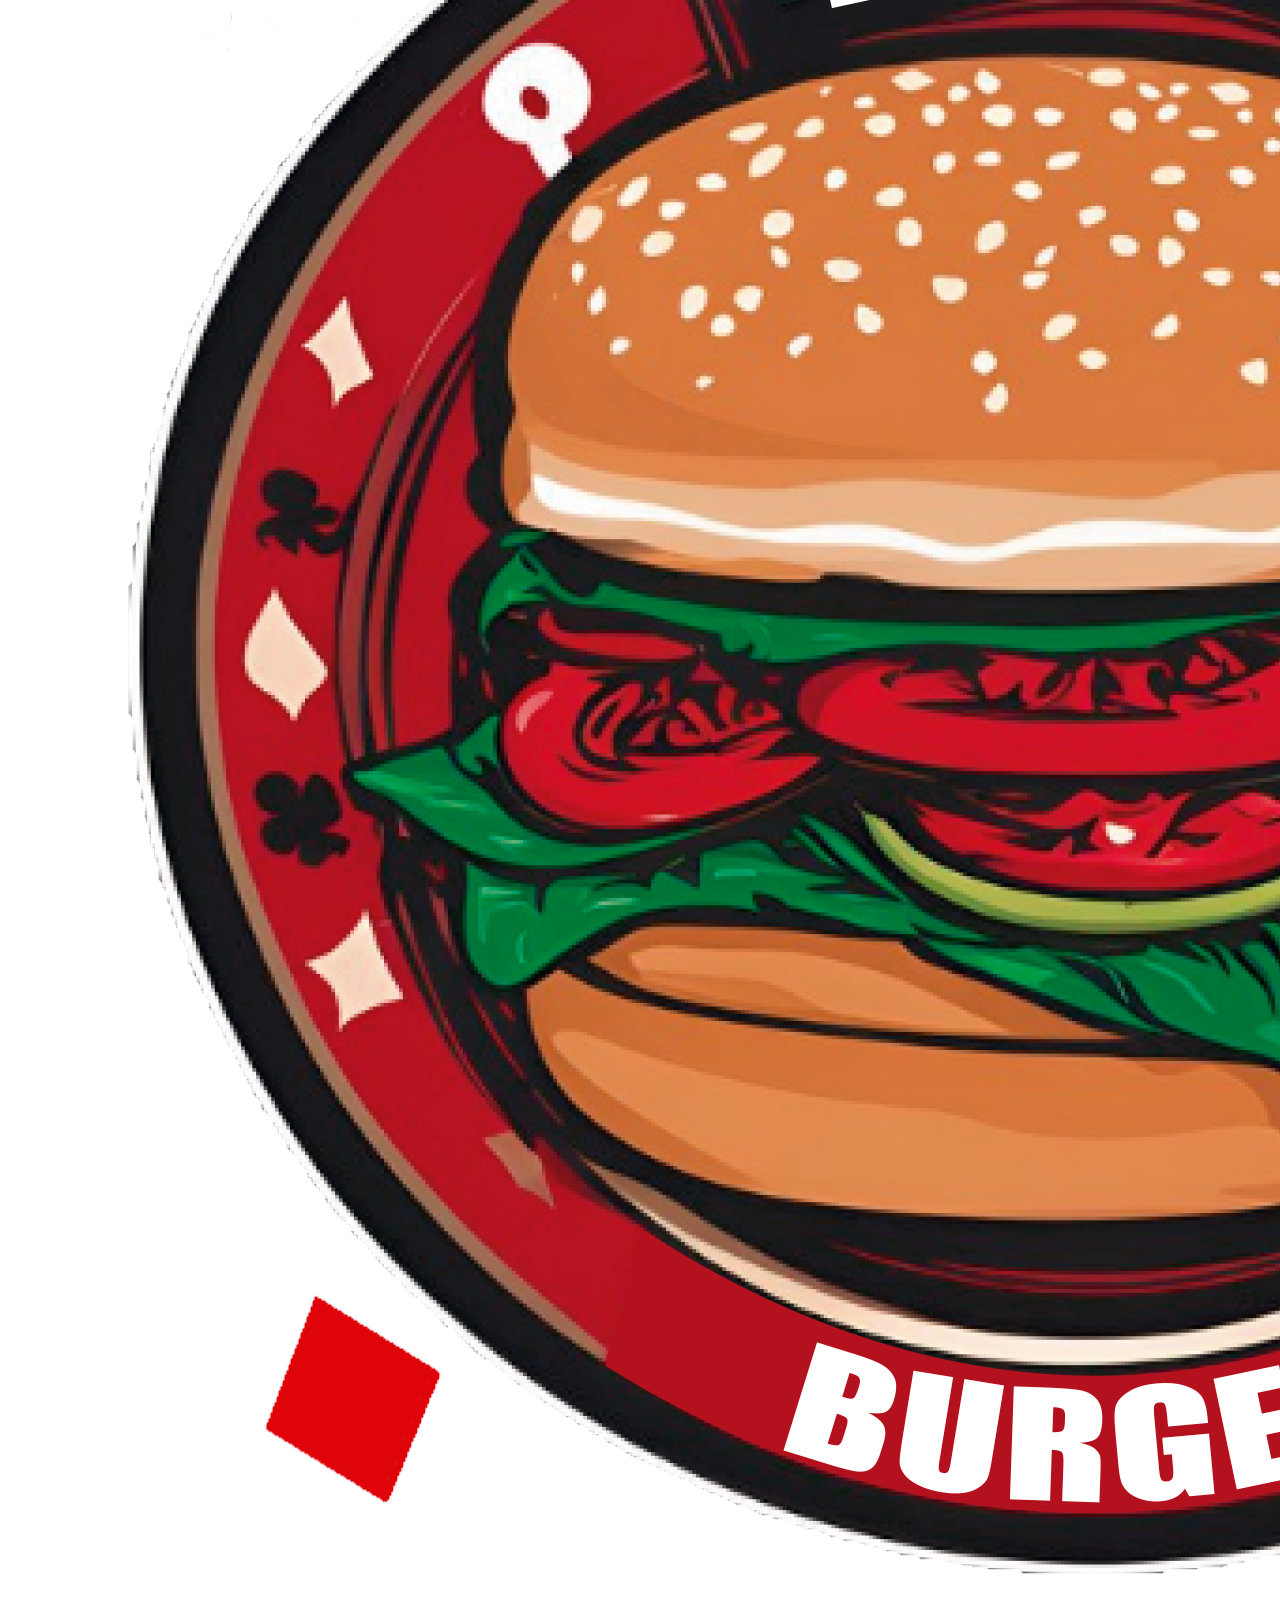
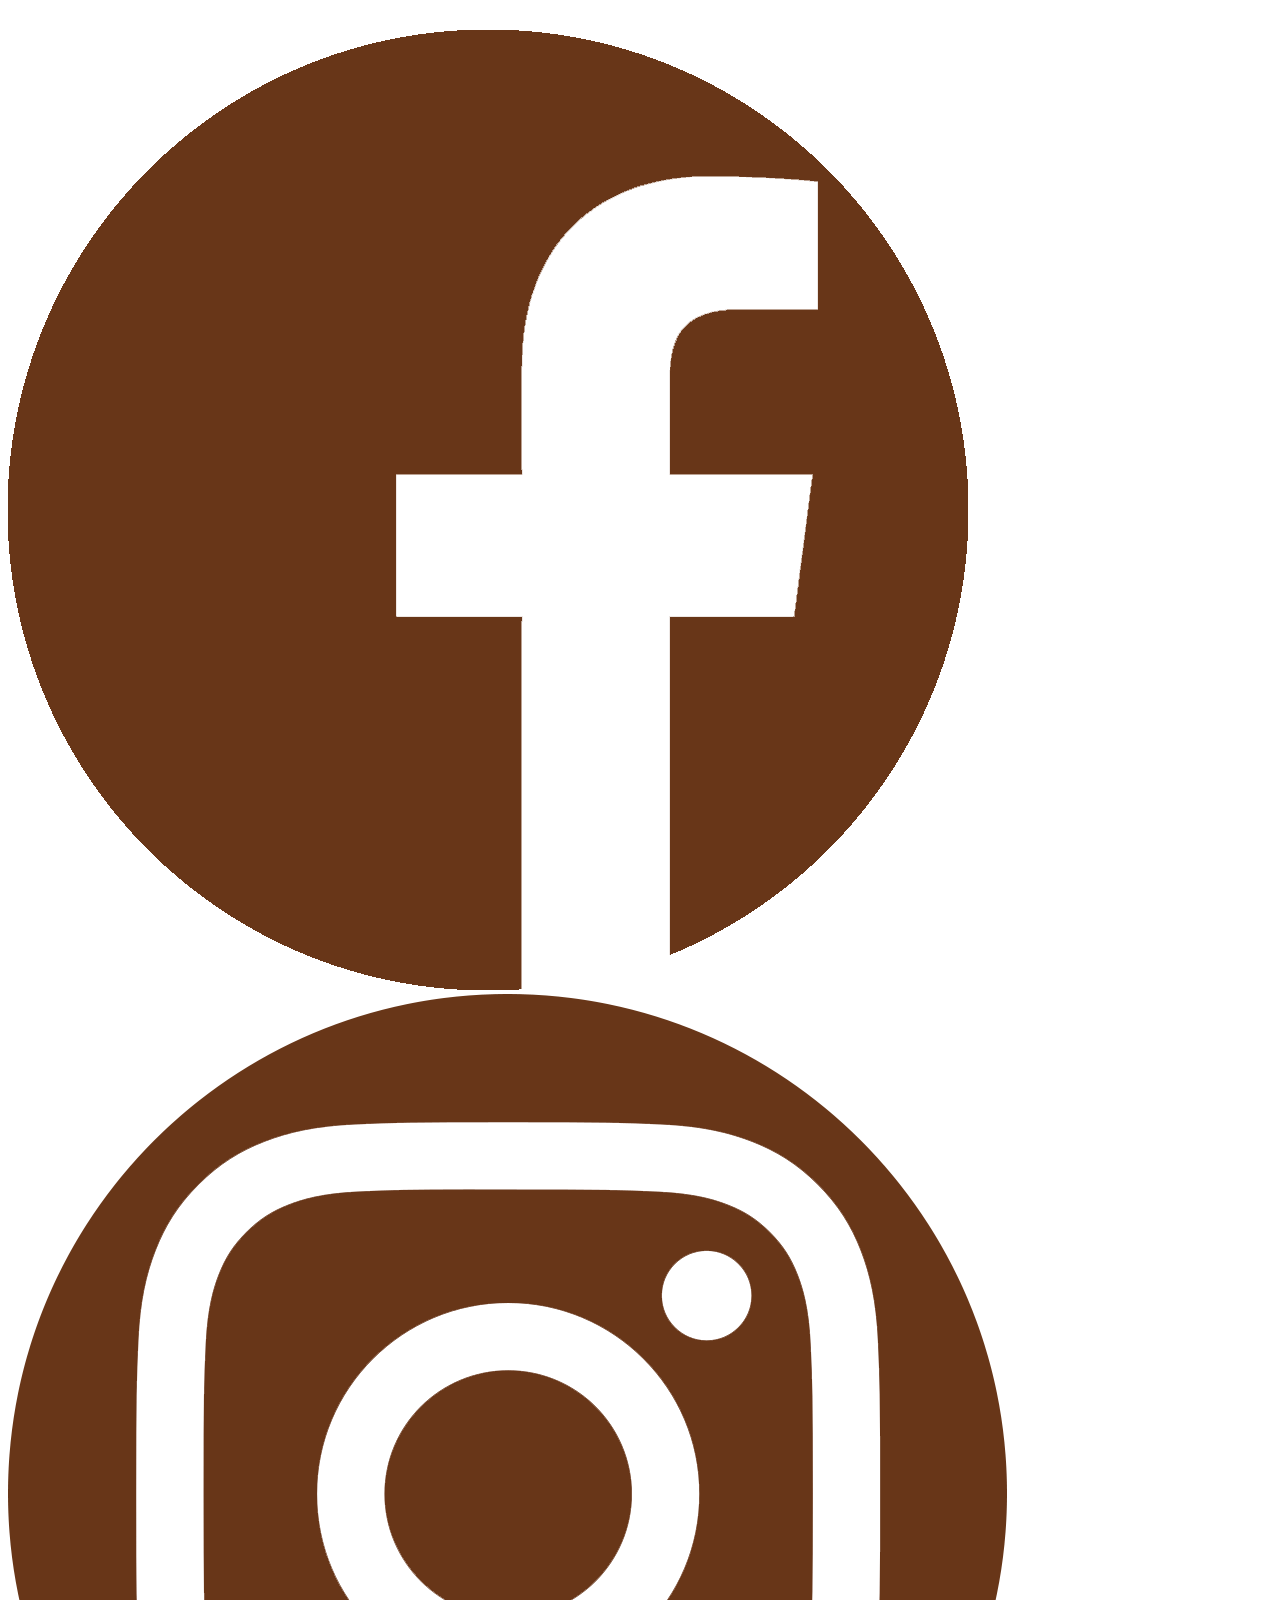
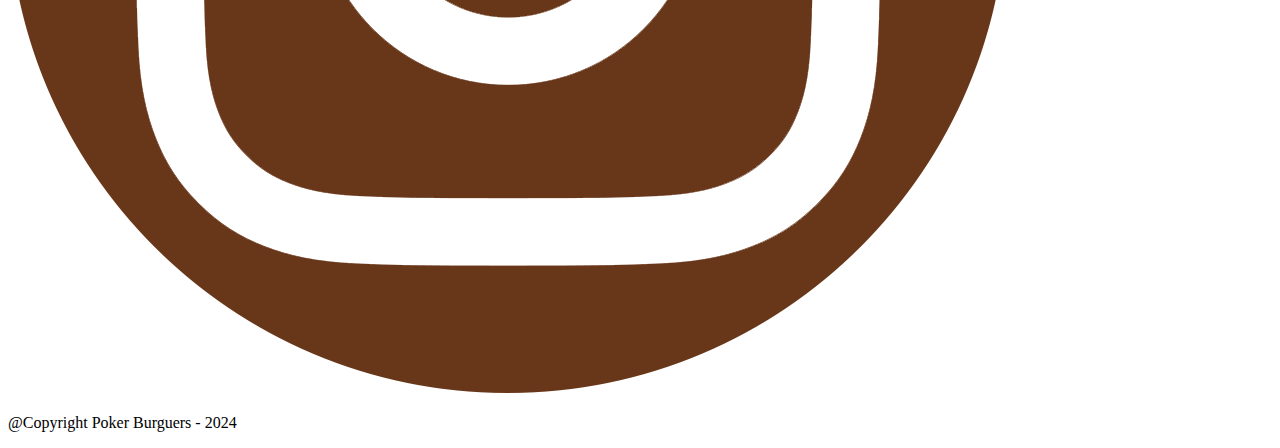
==== commit 760d041b: "Revert "Merge branch 'main' into Paul"" ====
--- a/PokerBurguers-BackEnd/cupones.html
+++ b/PokerBurguers-BackEnd/cupones.html
@@ -3,13 +3,13 @@
 <head>
     <meta charset="UTF-8">
     <meta name="viewport" content="width=device-width, initial-scale=1.0">
-    <title>Pocker Burgers - Cupones</title>
+    <title>PockerBurgers - Cupones</title>
     <link rel="stylesheet" type="text/css" href="estilos/cupones.css"> 
     <link rel="icon" type="image/x-icon" href="imagenes/icono.ico">
 </head>
 <body>
     <header>
-        <img class="logo" src="imagenes/logo.png">
+        <img class="logo" src="imagenes/logo2.png">
         <div>    
             <nav>
                 <ul>
@@ -26,7 +26,7 @@
     <main>
         <section class="cupones">
             <h2>Cupones</h2>
-            <div class="cupones-grid">
+            <div>
                 <div class="cupon">
                     <h3>Especial Doble Par</h3>
                     <p>En la compra de 2 hamburguesas diamante llevate un refresco de 1 litro totalmente gratis.</p>
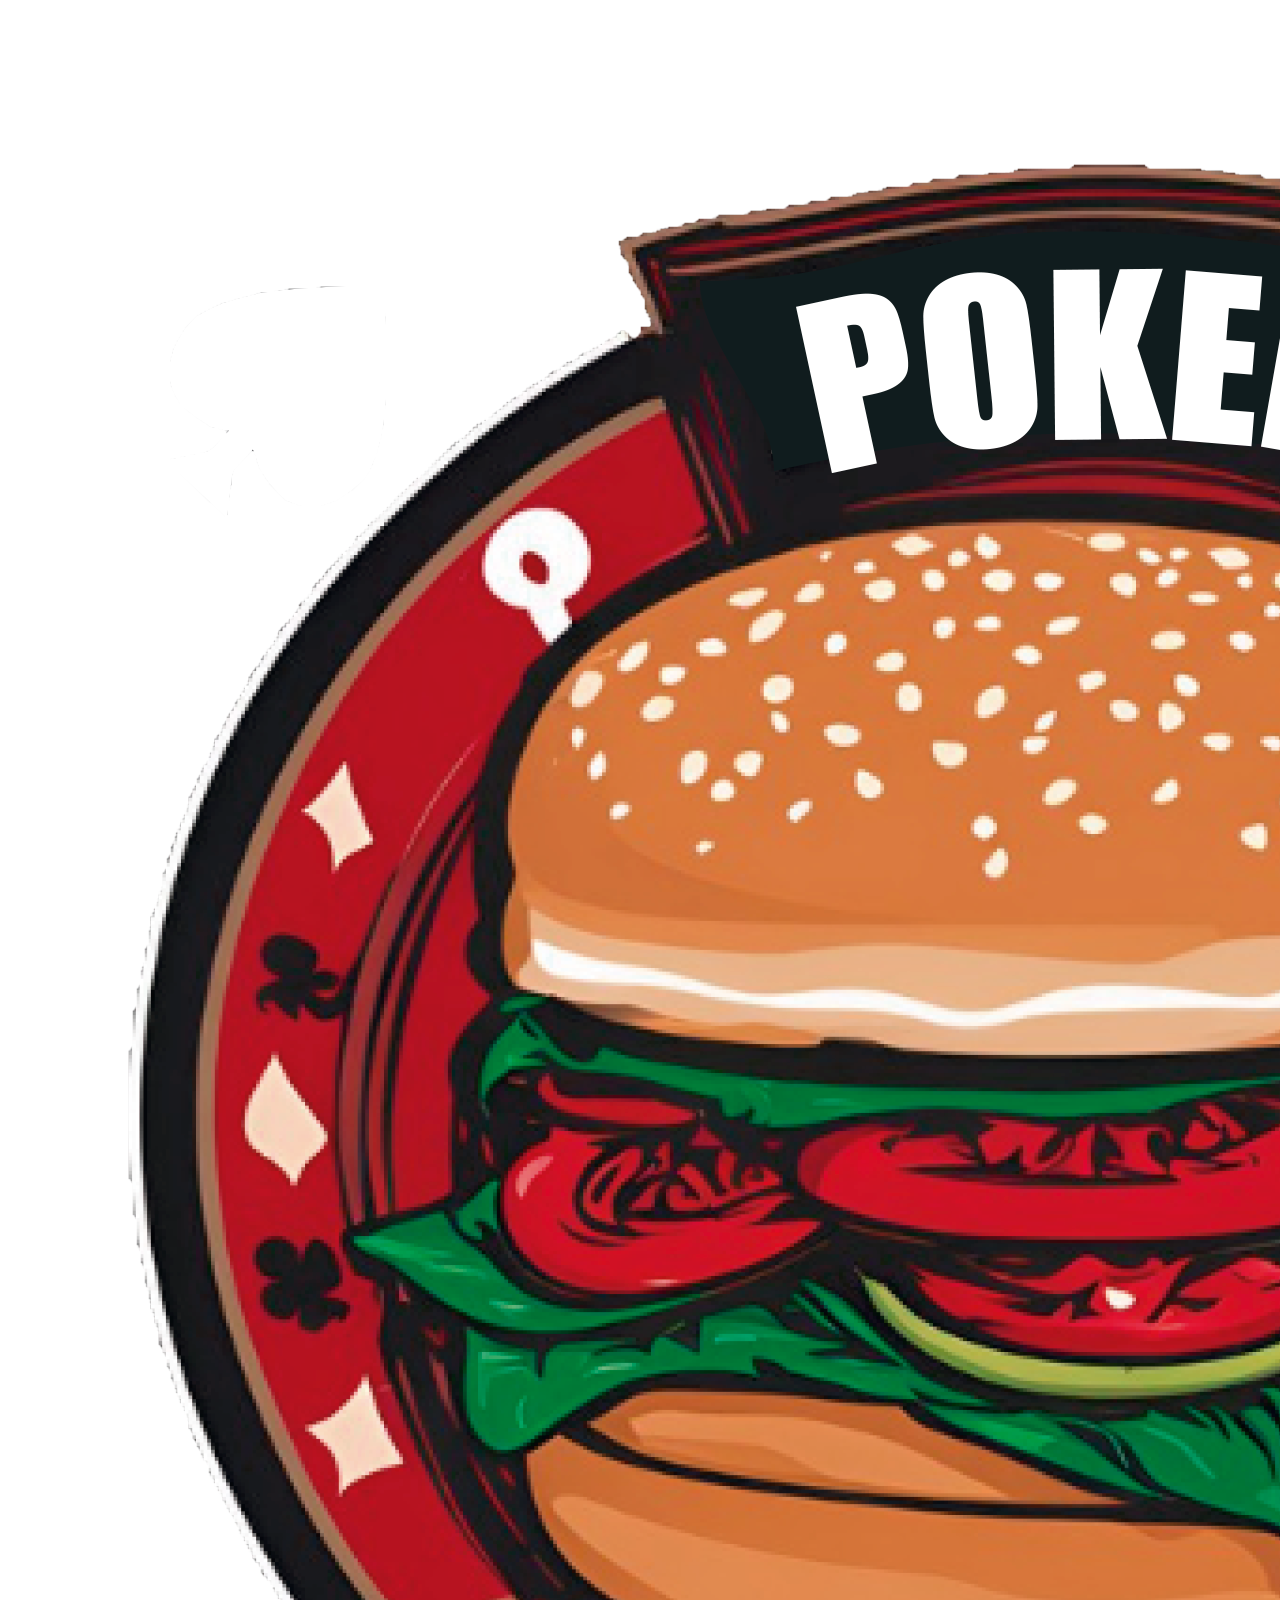
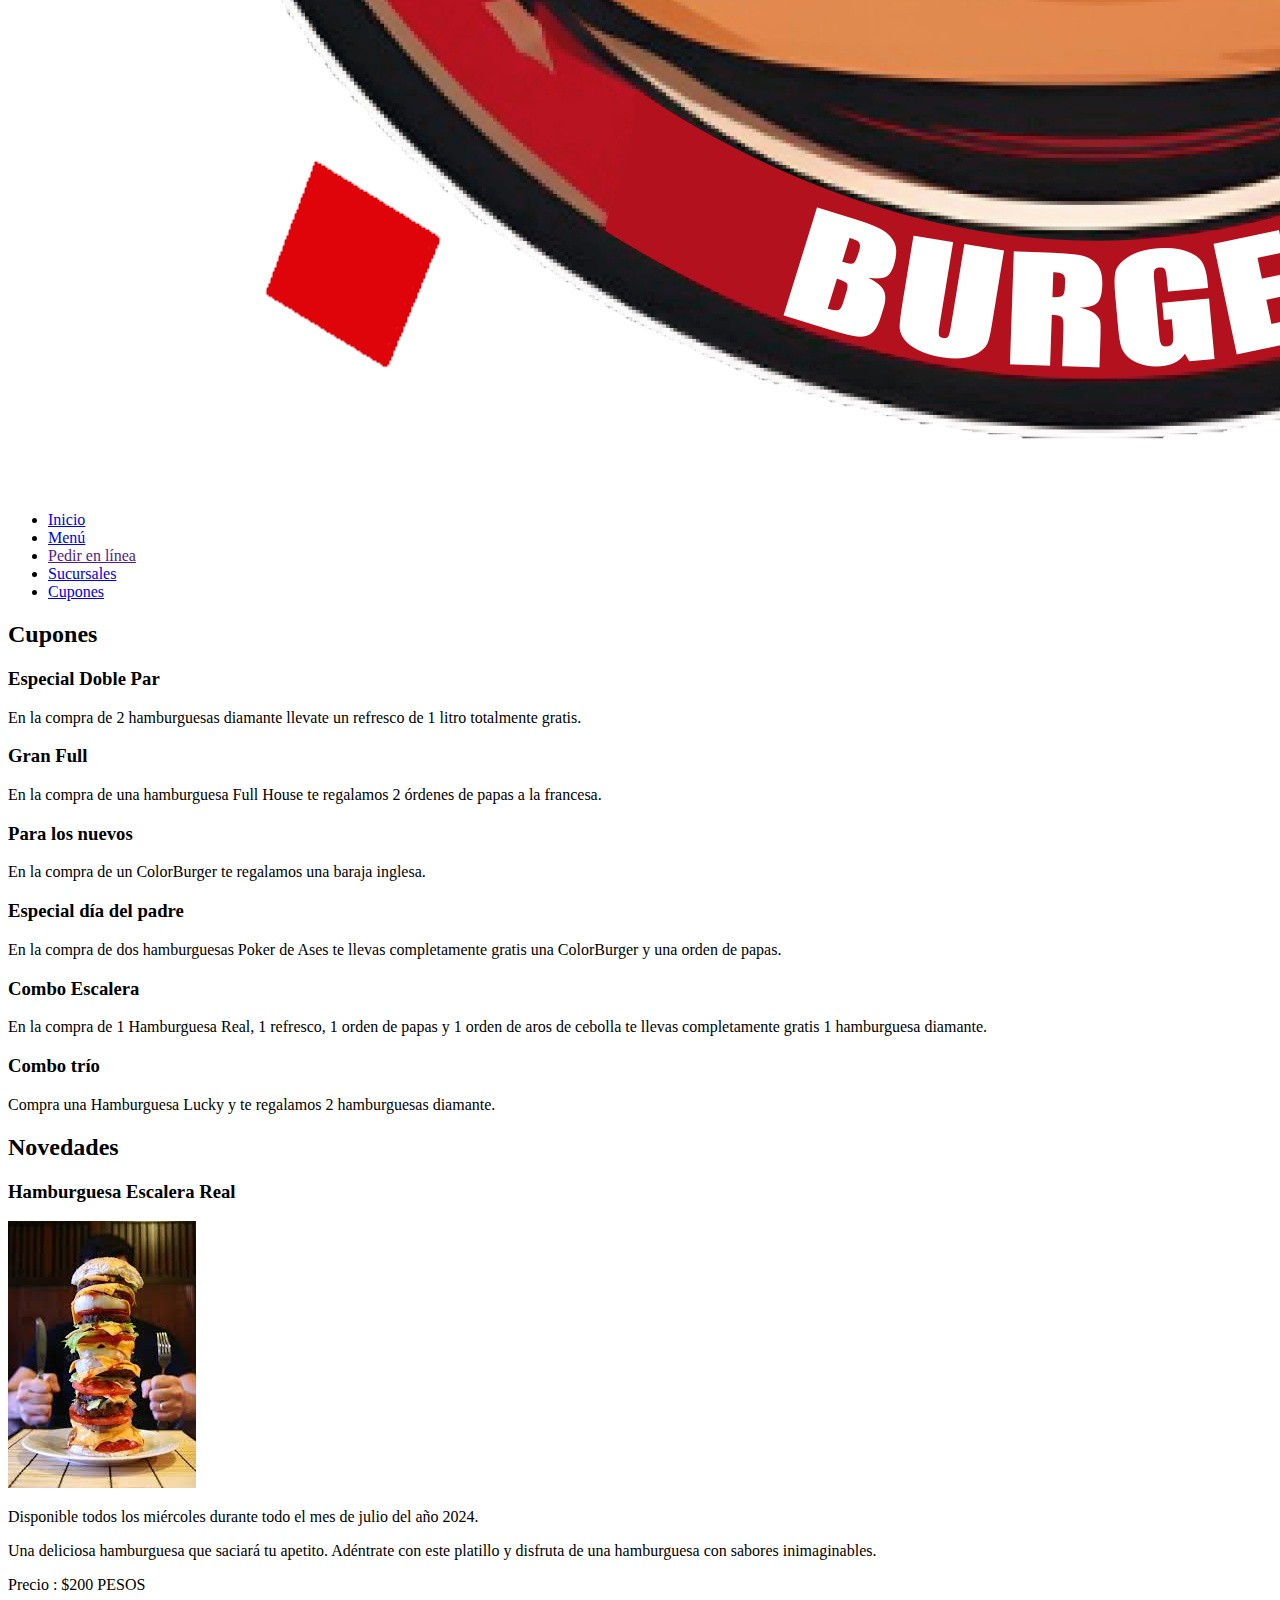
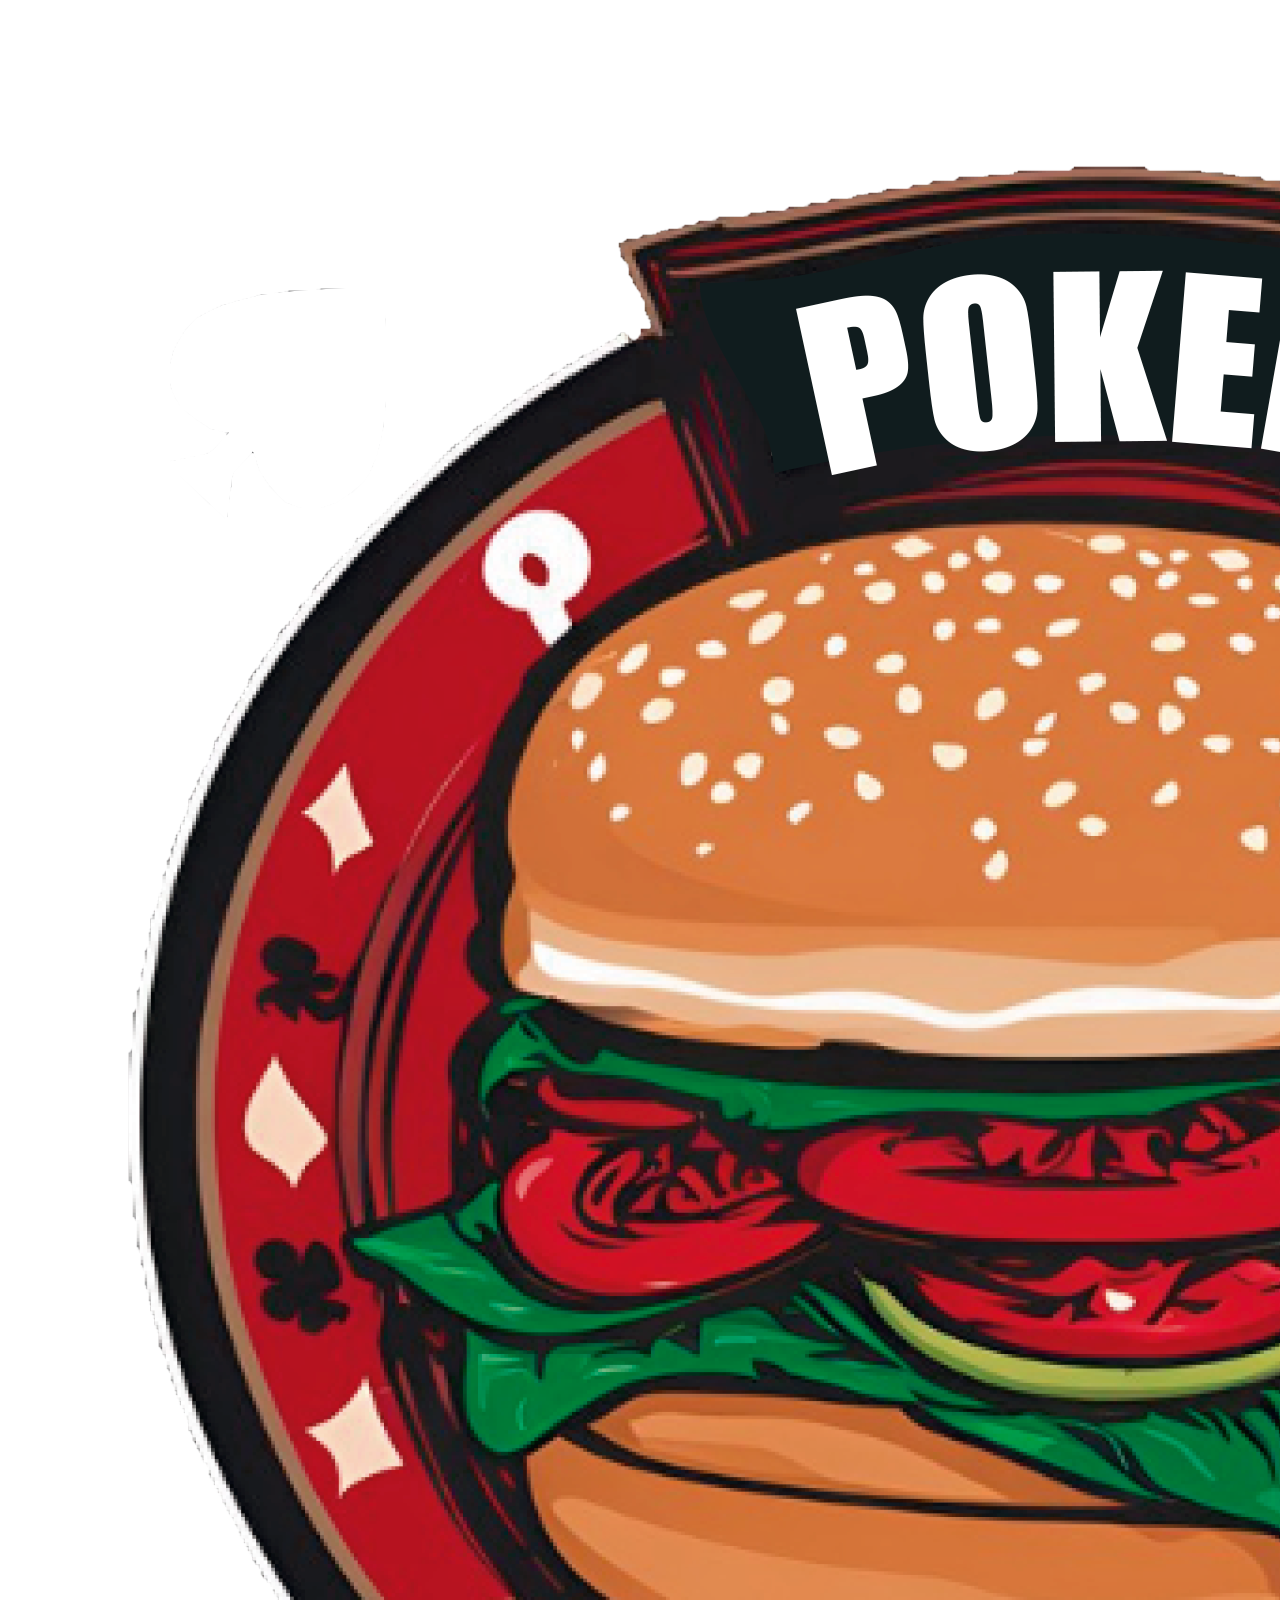
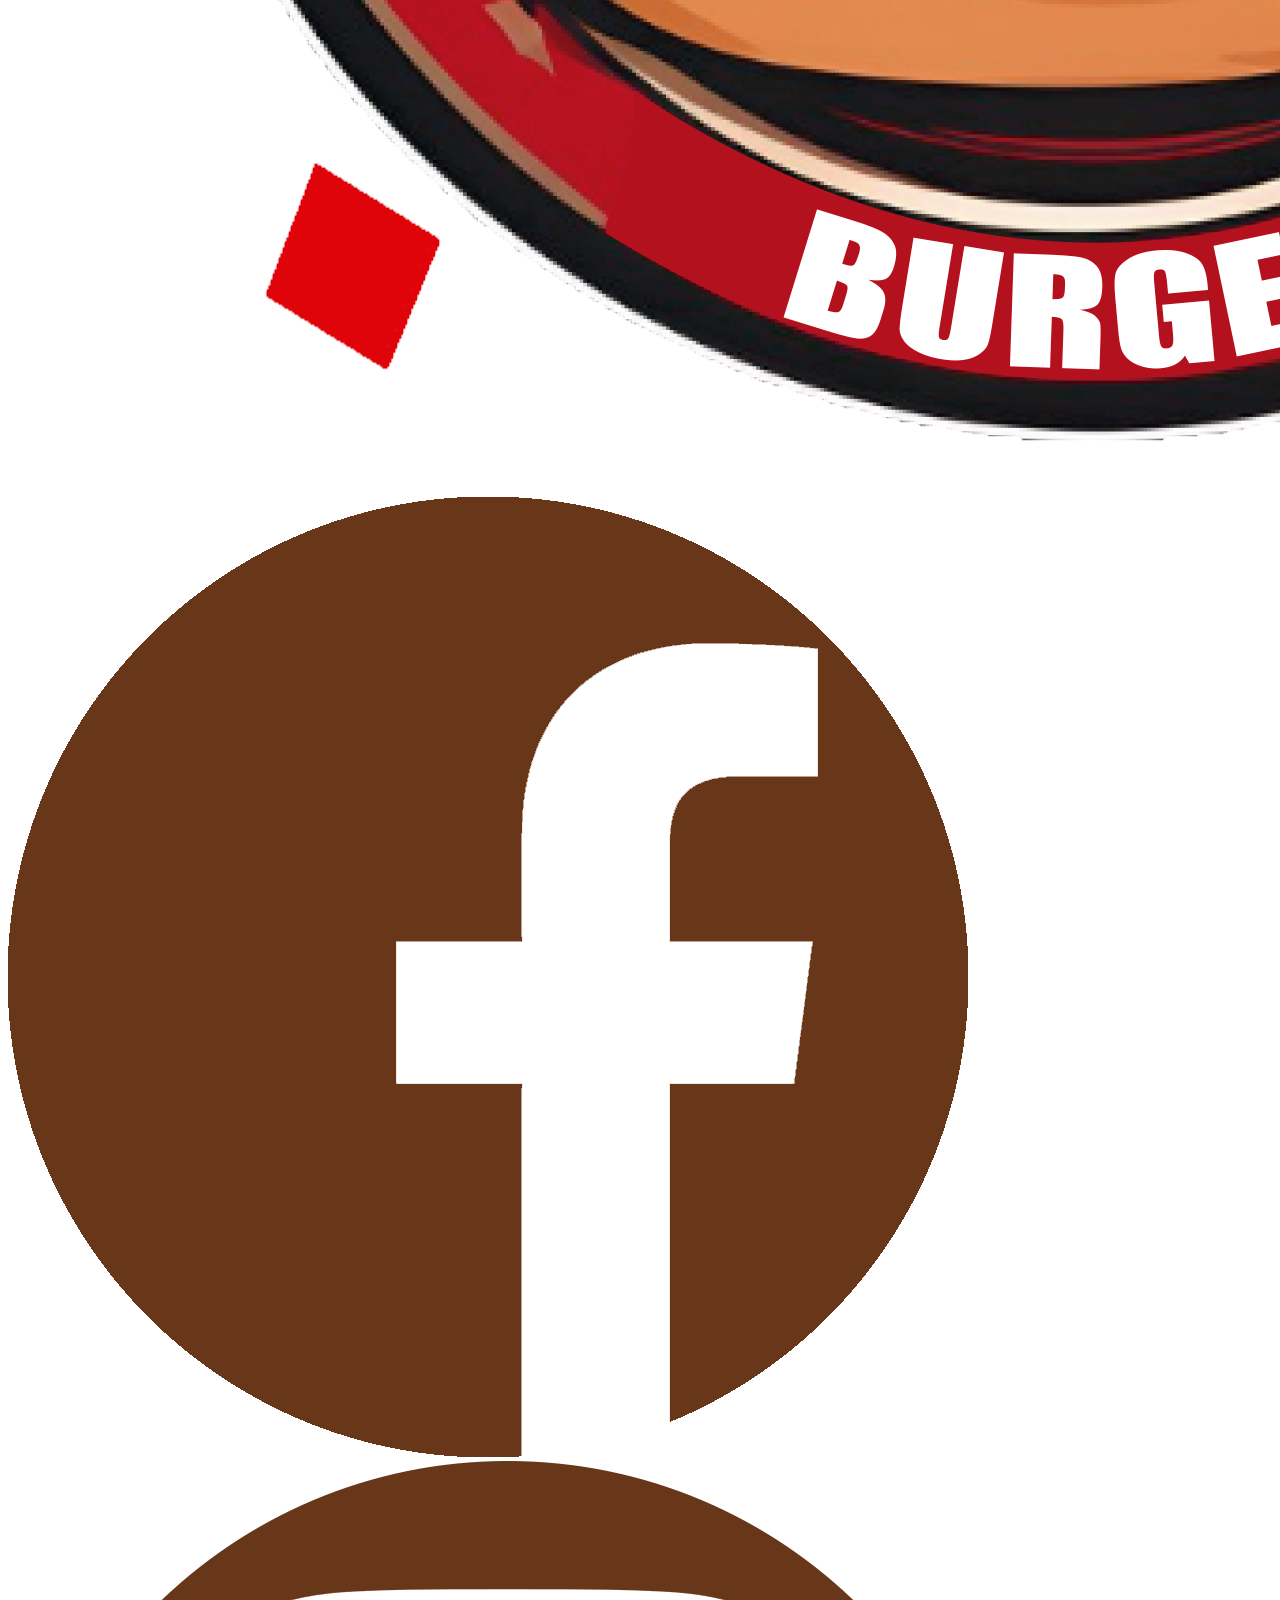
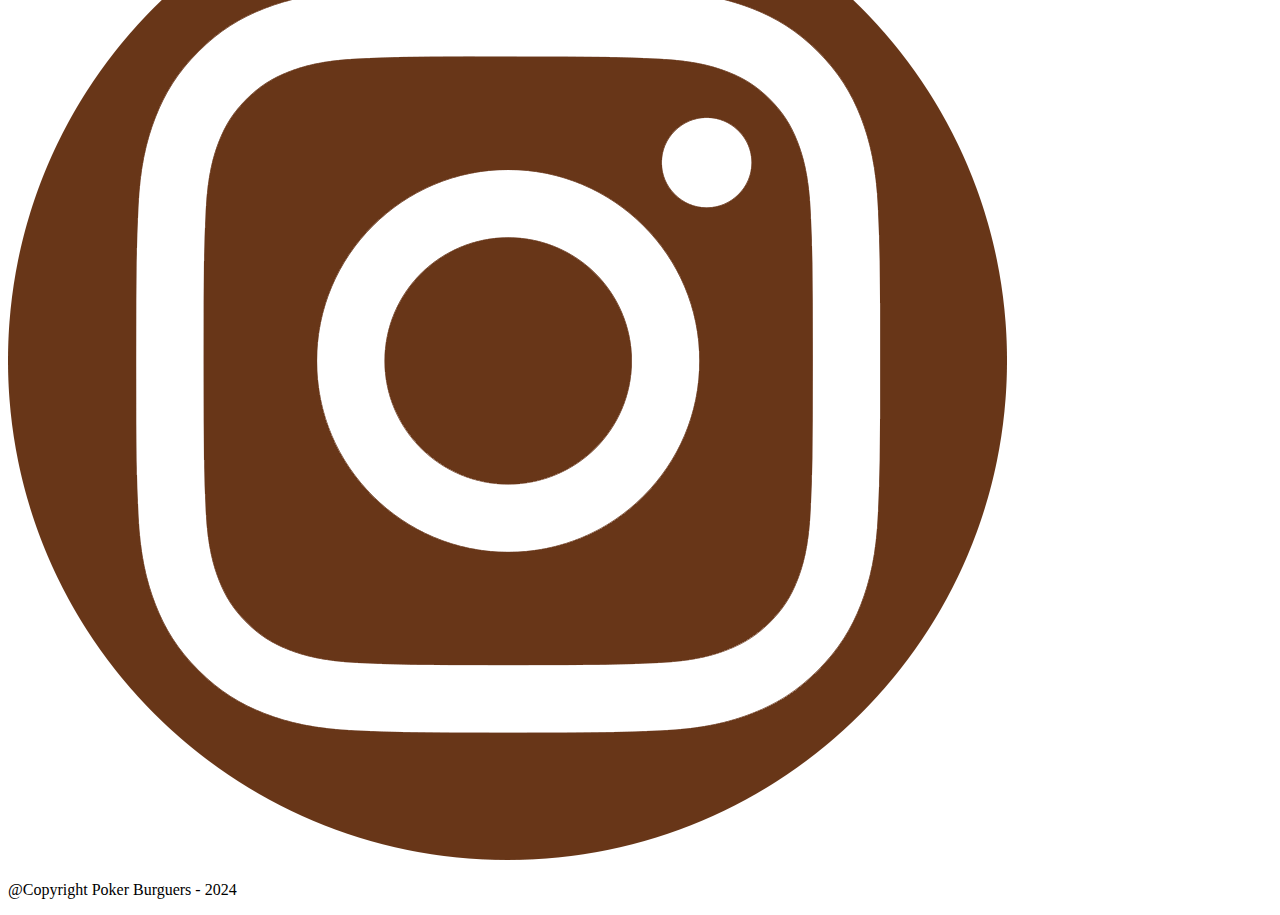
==== commit 9b90f887: "Correccion del Index" ====
--- a/PokerBurguers-BackEnd/cupones.html
+++ b/PokerBurguers-BackEnd/cupones.html
@@ -3,14 +3,14 @@
 <head>
     <meta charset="UTF-8">
     <meta name="viewport" content="width=device-width, initial-scale=1.0">
-    <title>PockerBurgers - Cupones</title>
-    <link rel="stylesheet" type="text/css" href="estilos/cupones.css"> 
+    <title>Pocker Burgers - Cupones</title>
+    <link rel="stylesheet" type="text/css" href="estilos/cupones.css">
     <link rel="icon" type="image/x-icon" href="imagenes/icono.ico">
 </head>
 <body>
     <header>
-        <img class="logo" src="imagenes/logo2.png">
-        <div>    
+        <img class="logo" src="imagenes/logo.png">
+        <div>
             <nav>
                 <ul>
                     <li><a href="index.html">Inicio</a></li>
@@ -21,12 +21,12 @@
                 </ul>
             </nav>
         </div>
-    </header> 
-   
+    </header>
+
     <main>
         <section class="cupones">
             <h2>Cupones</h2>
-            <div>
+            <div class="cupones-grid">
                 <div class="cupon">
                     <h3>Especial Doble Par</h3>
                     <p>En la compra de 2 hamburguesas diamante llevate un refresco de 1 litro totalmente gratis.</p>
@@ -53,7 +53,7 @@
                 </div>
             </div>
         </section>
-       
+
         <section class="novedades">
             <h2>Novedades</h2>
             <div class="novedad_detalle">
@@ -72,4 +72,4 @@
         <p>@Copyright Poker Burguers - 2024</p>
     </footer>
 </body>
-</html>
+</html>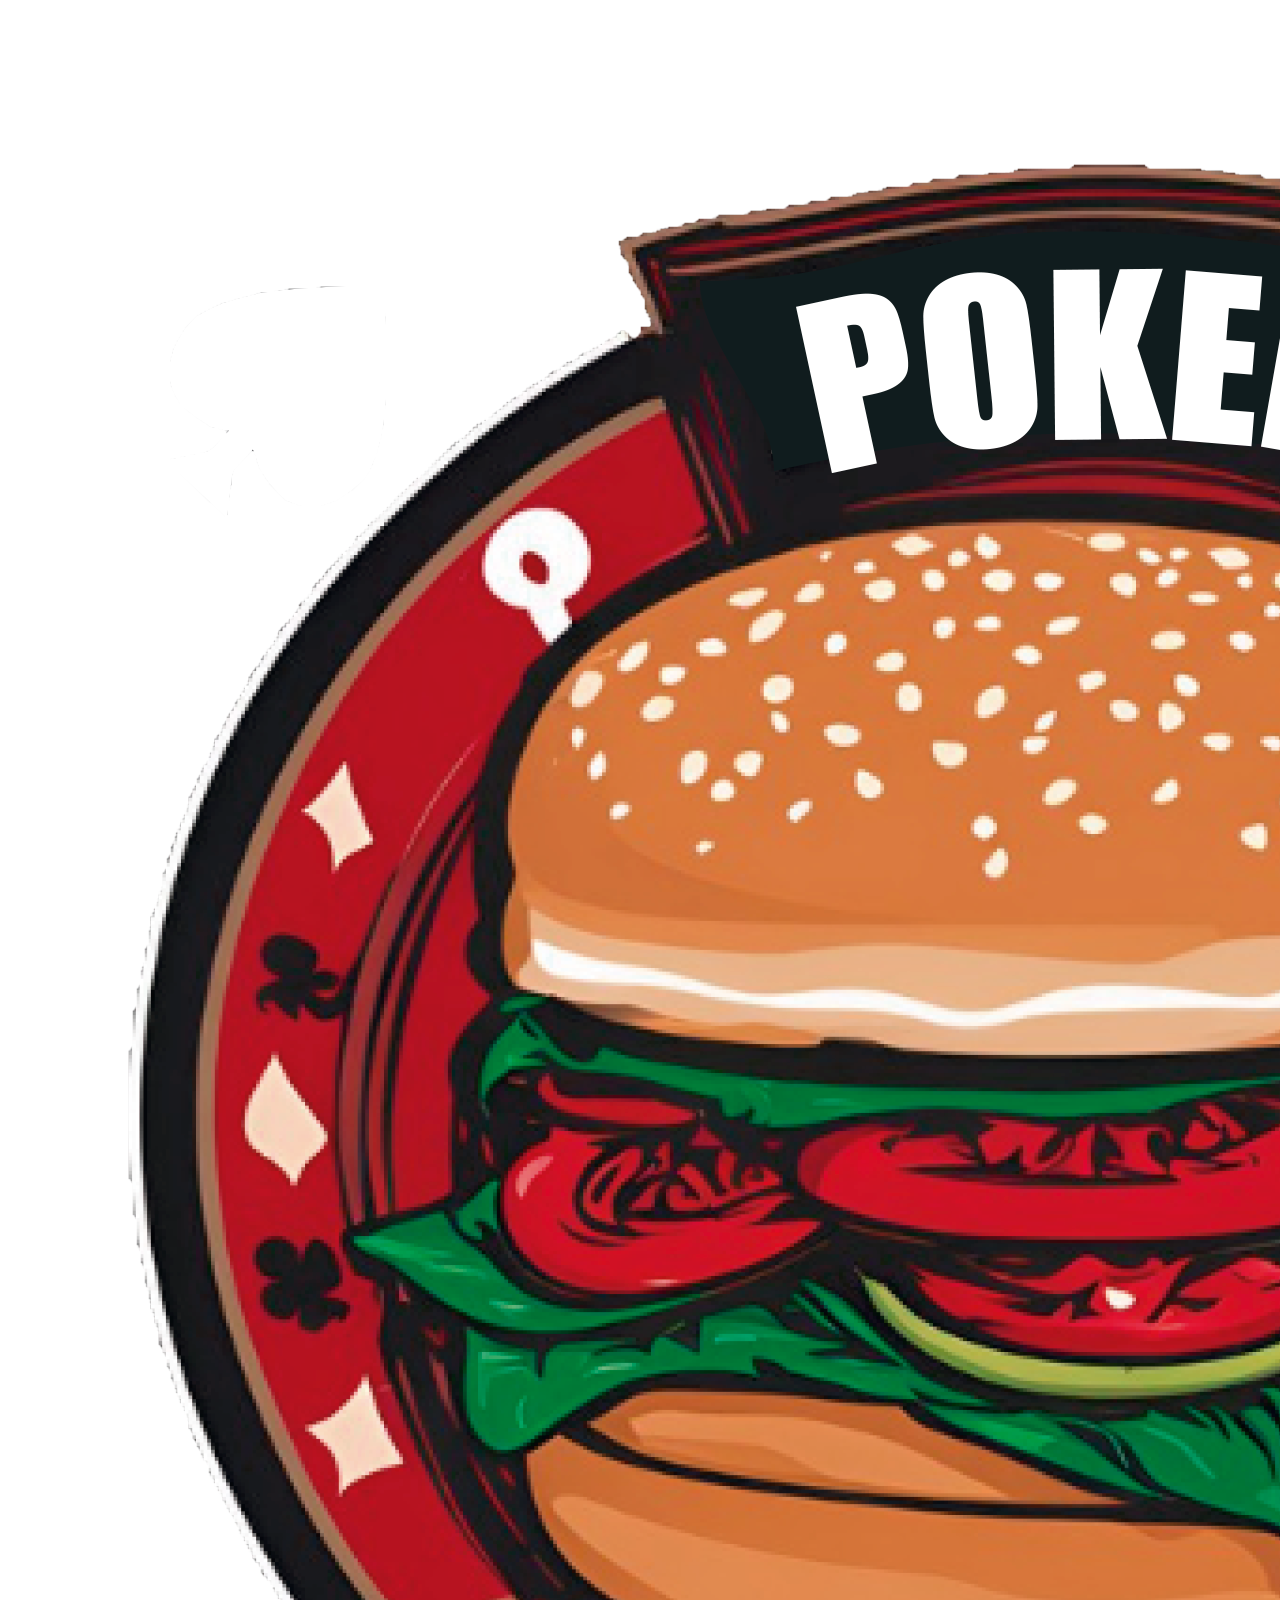
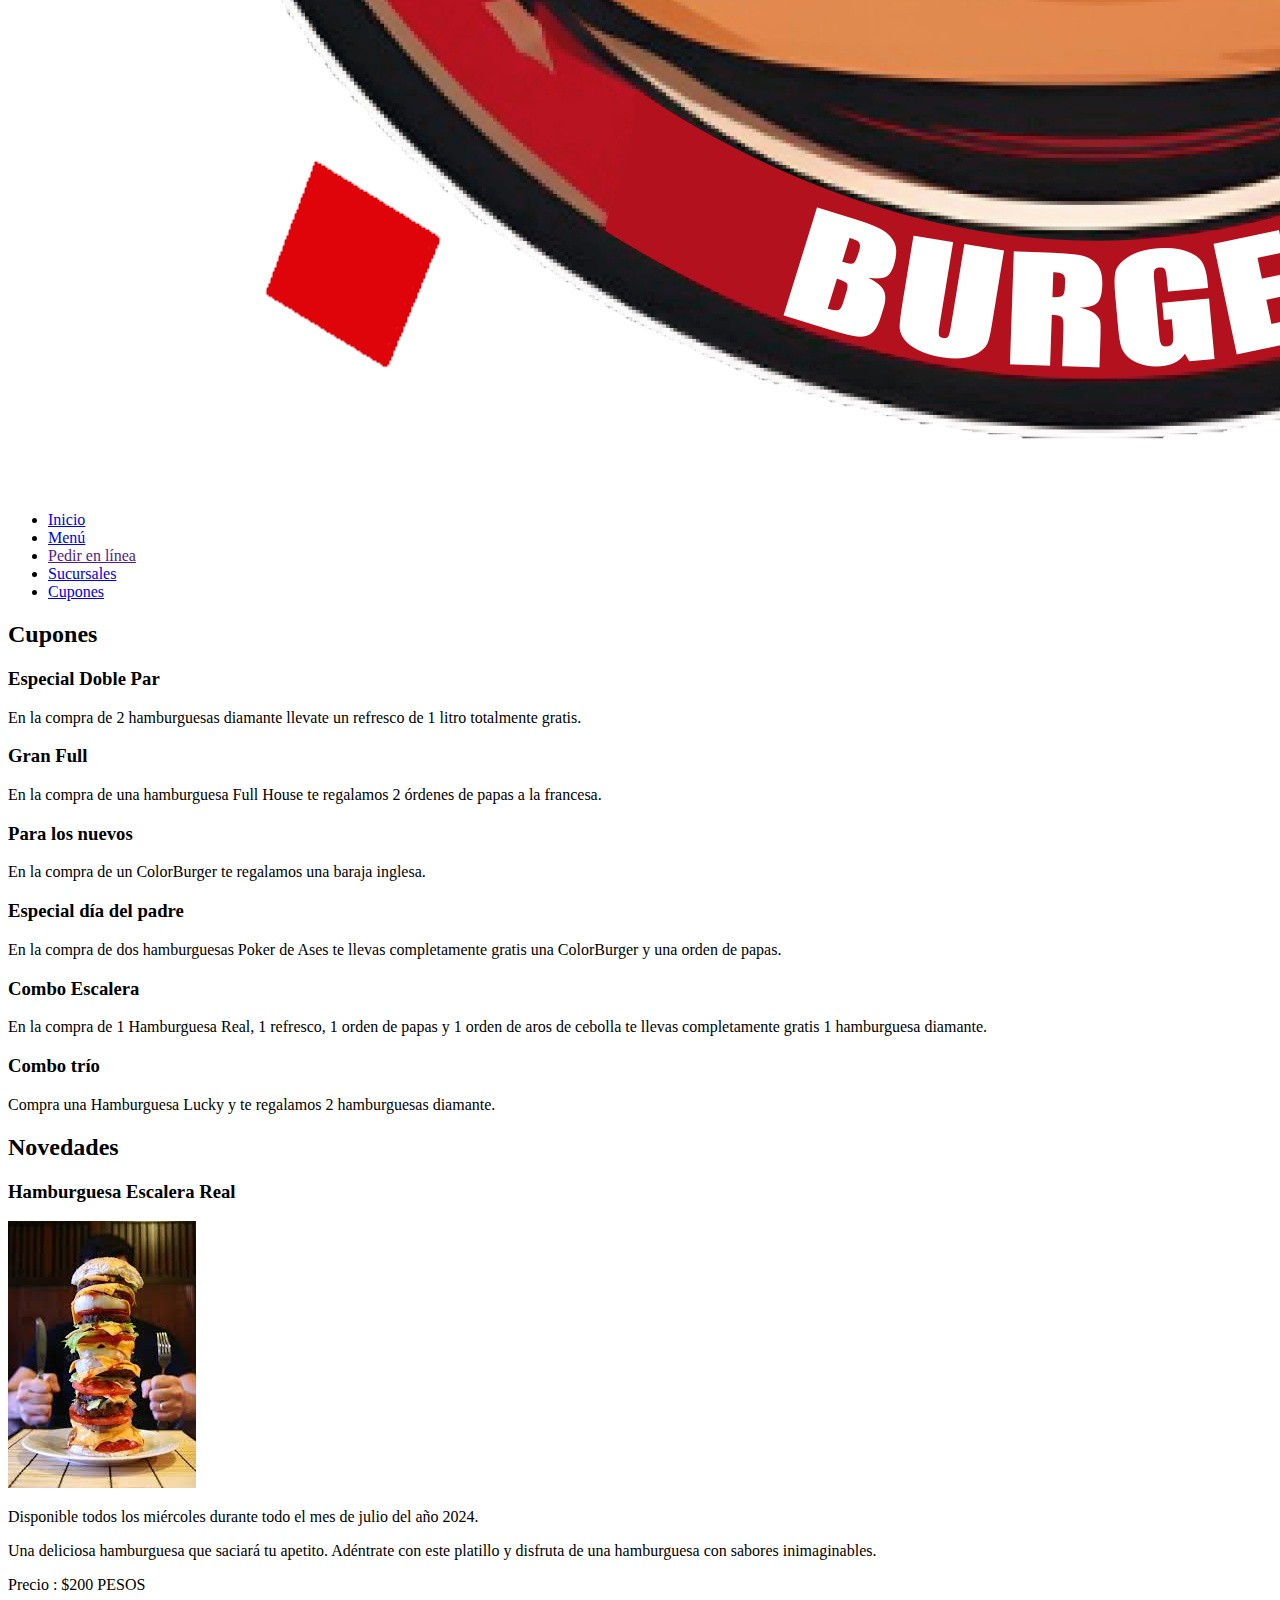
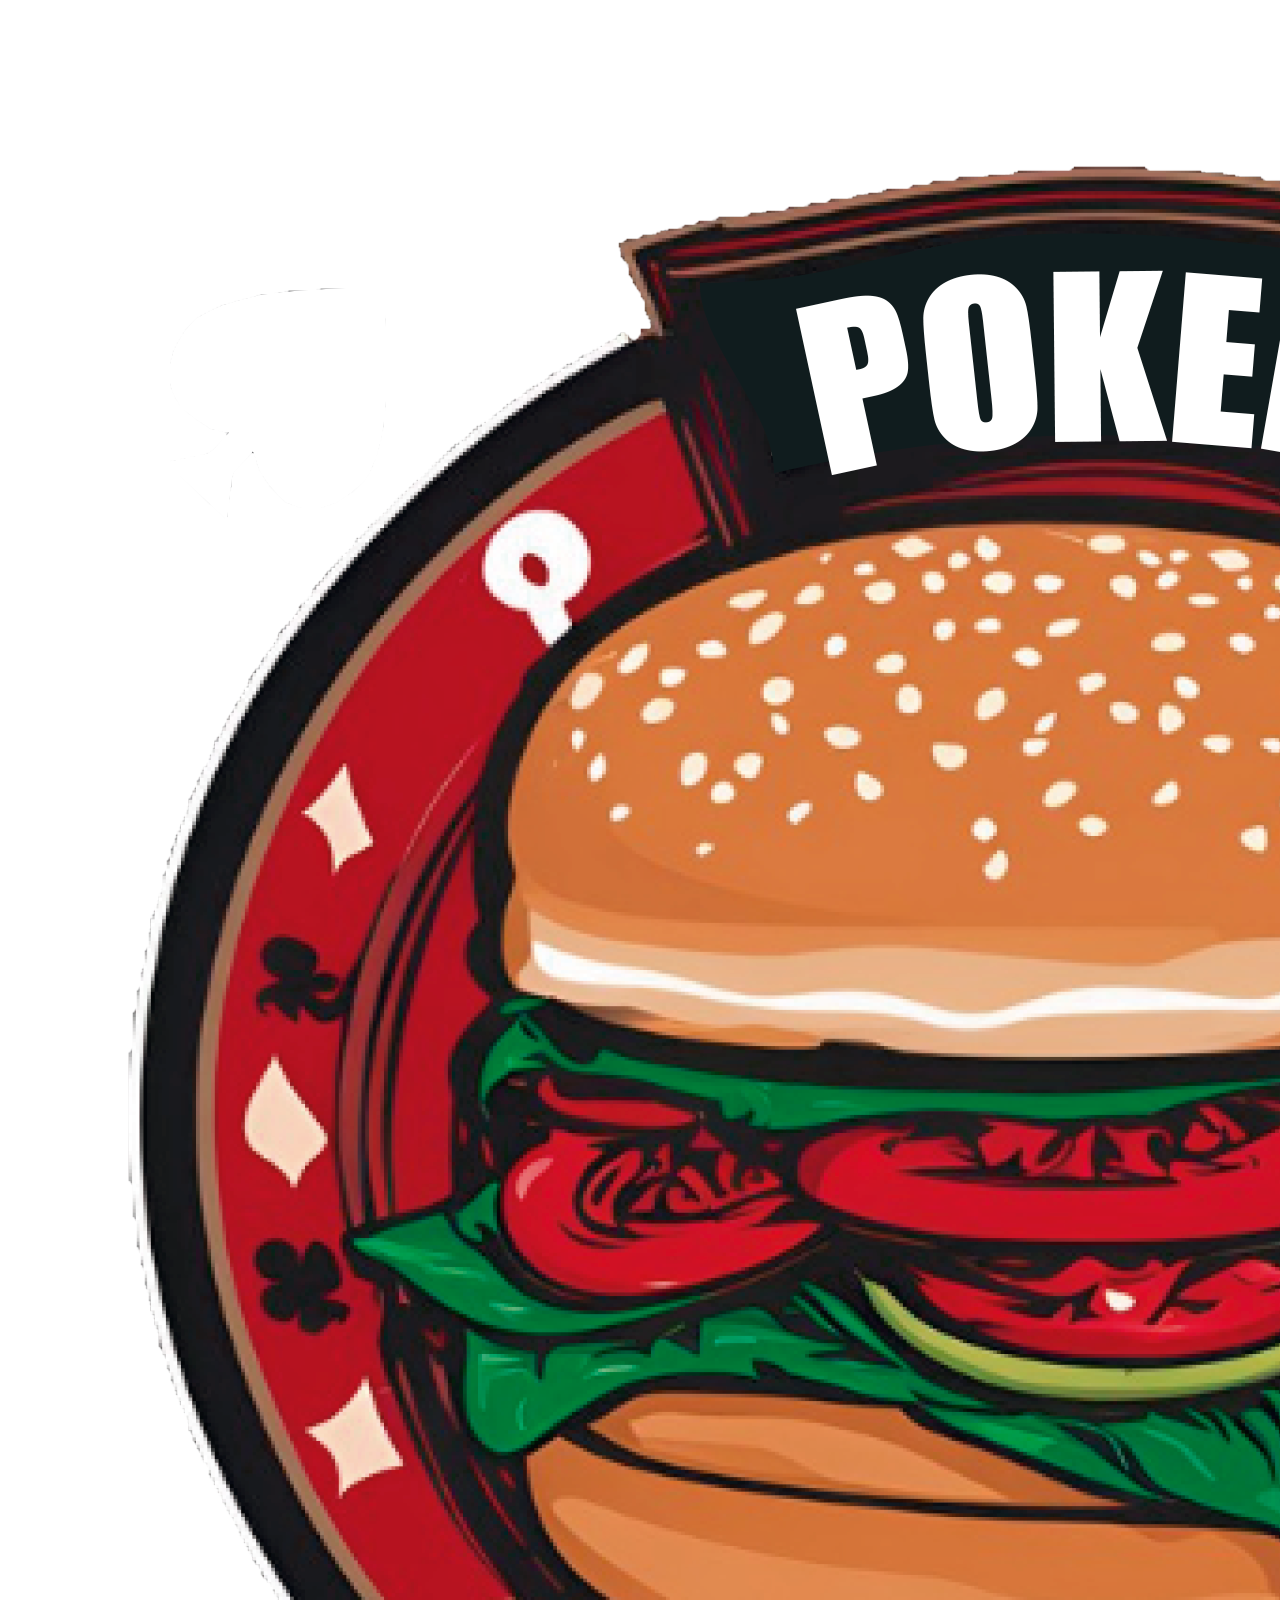
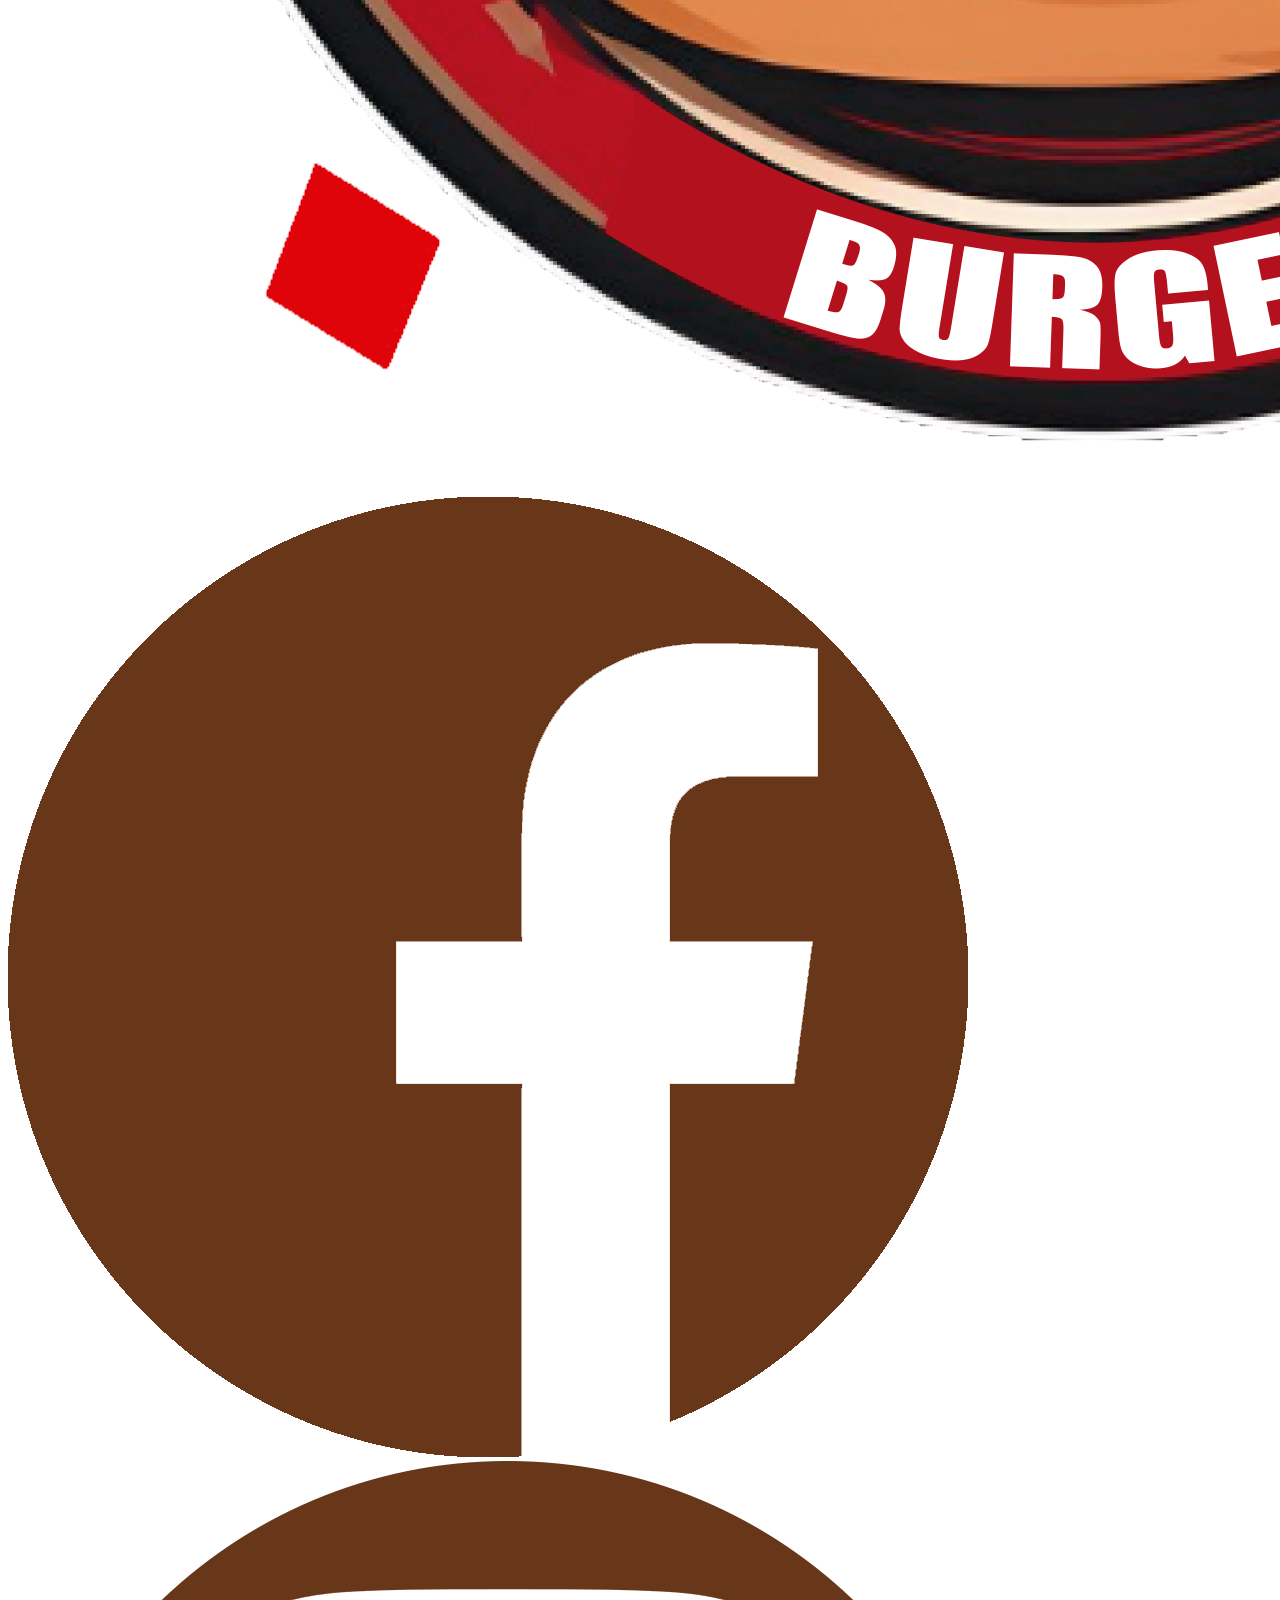
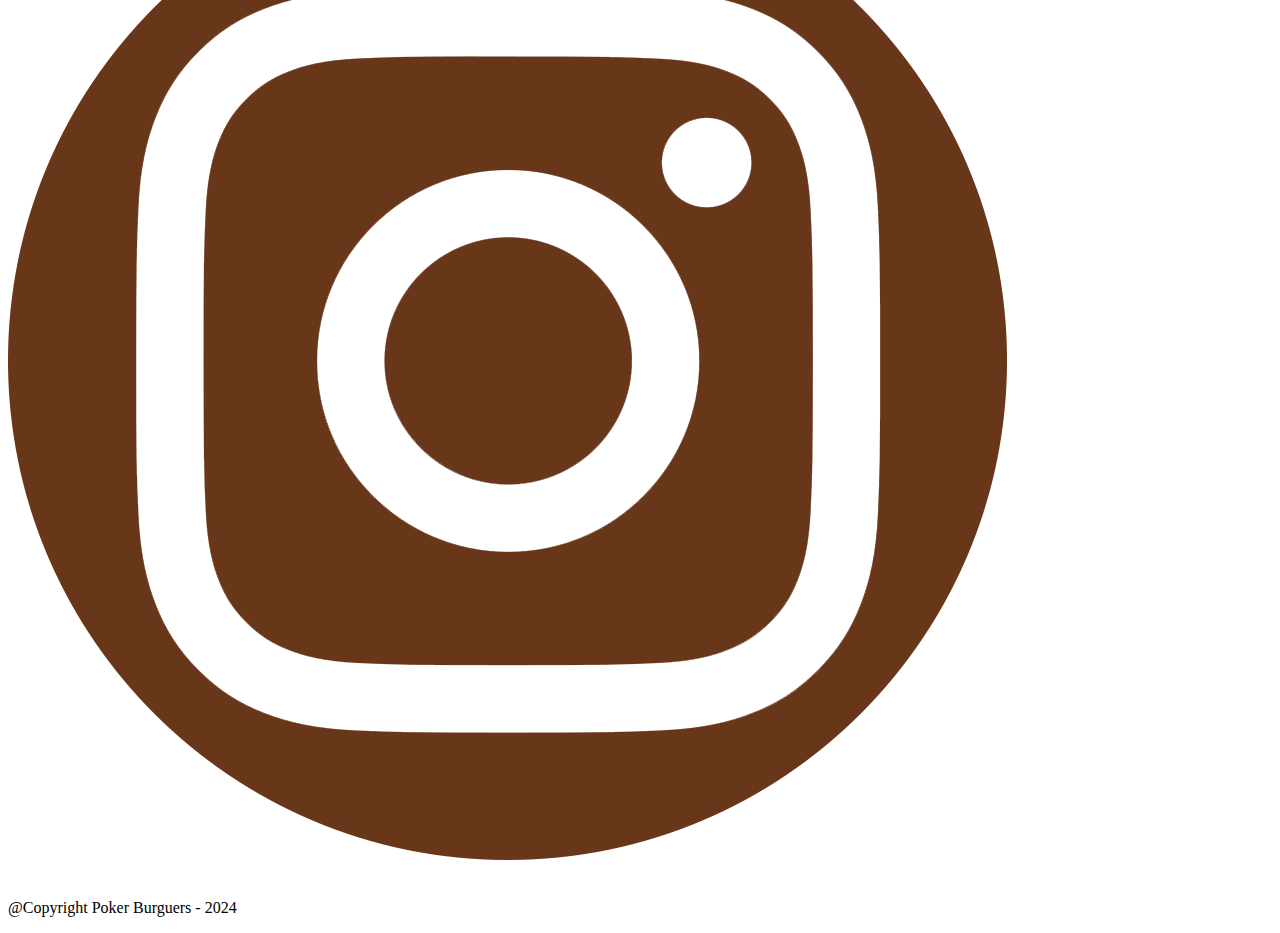
==== commit 0af3895e: "Correcciones del 26" ====
--- a/PokerBurguers-BackEnd/cupones.html
+++ b/PokerBurguers-BackEnd/cupones.html
@@ -69,6 +69,7 @@
         <img class="logo_footer" src="imagenes/logo.png">
         <img class="logo_footer" src="imagenes/facebook.png">
         <img class="logo_footer" src="imagenes/Instagram.png">
+        <br /> <br />
         <p>@Copyright Poker Burguers - 2024</p>
     </footer>
 </body>
